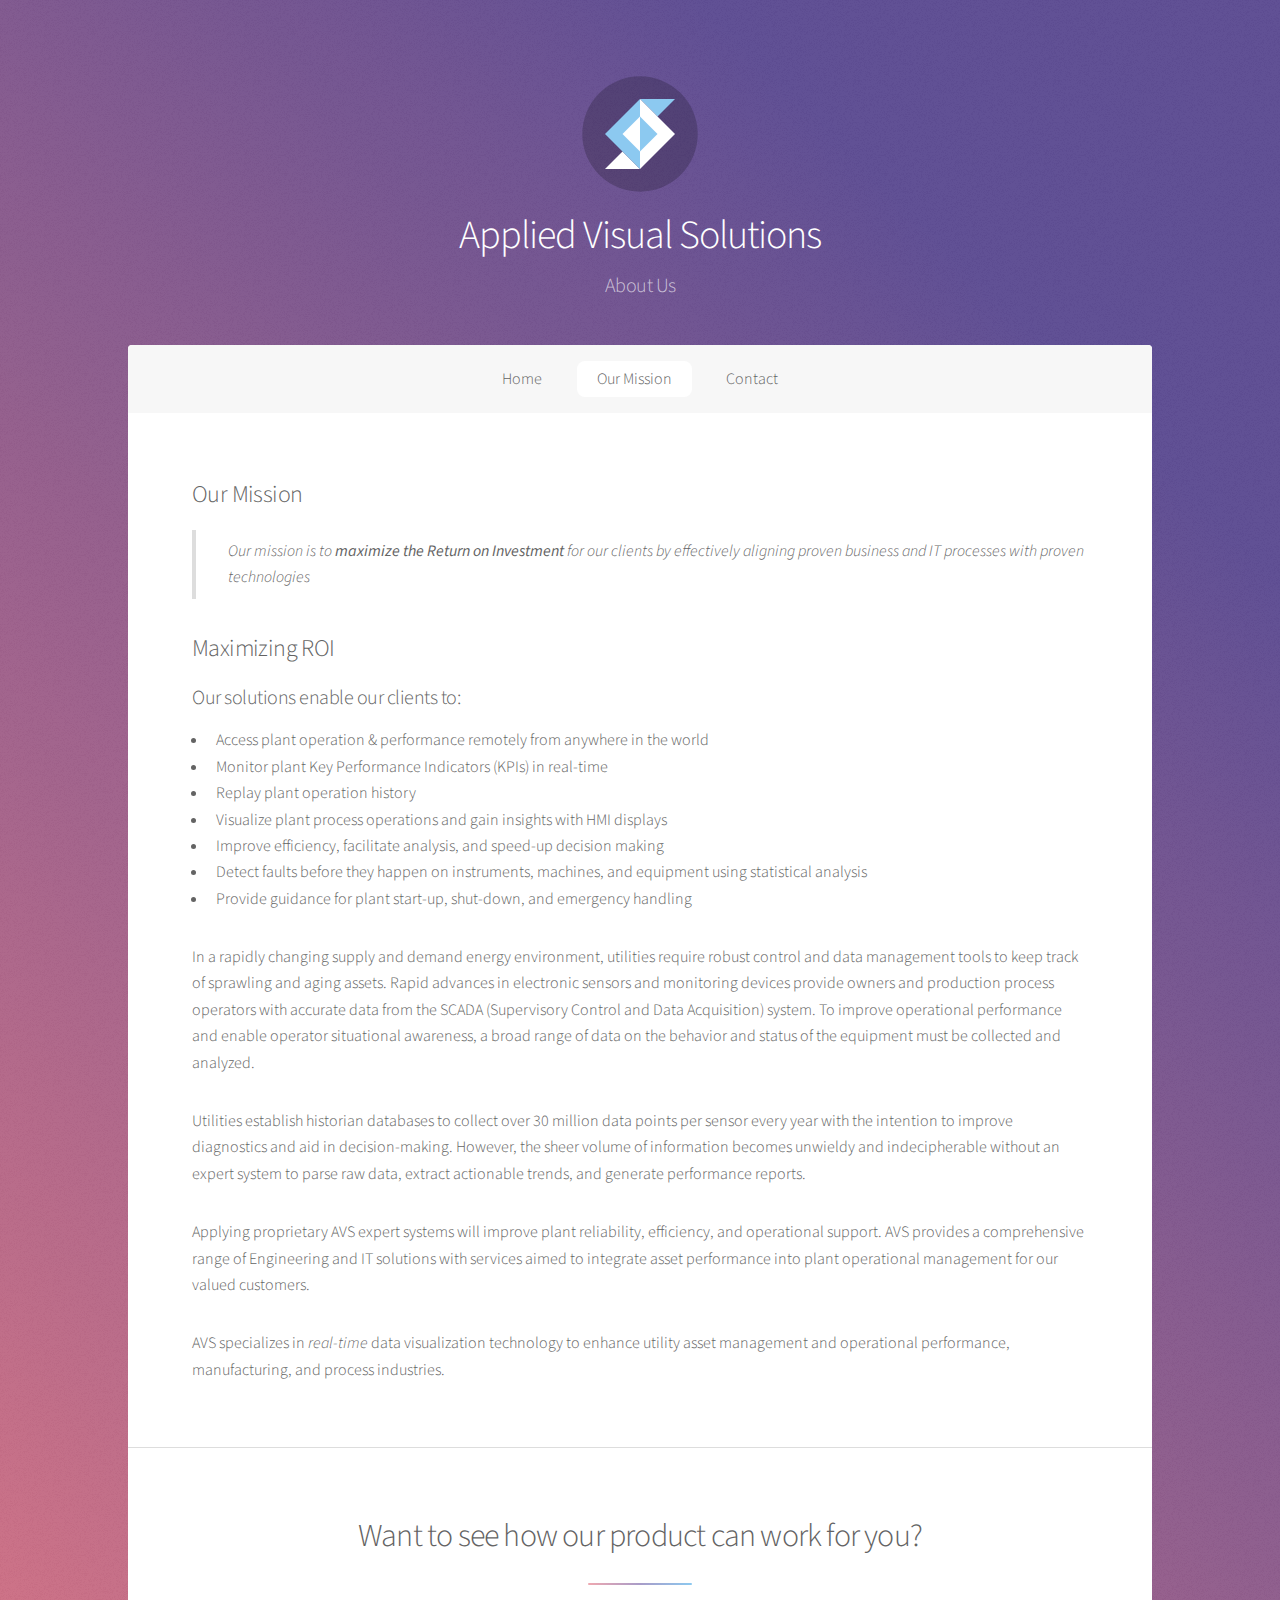
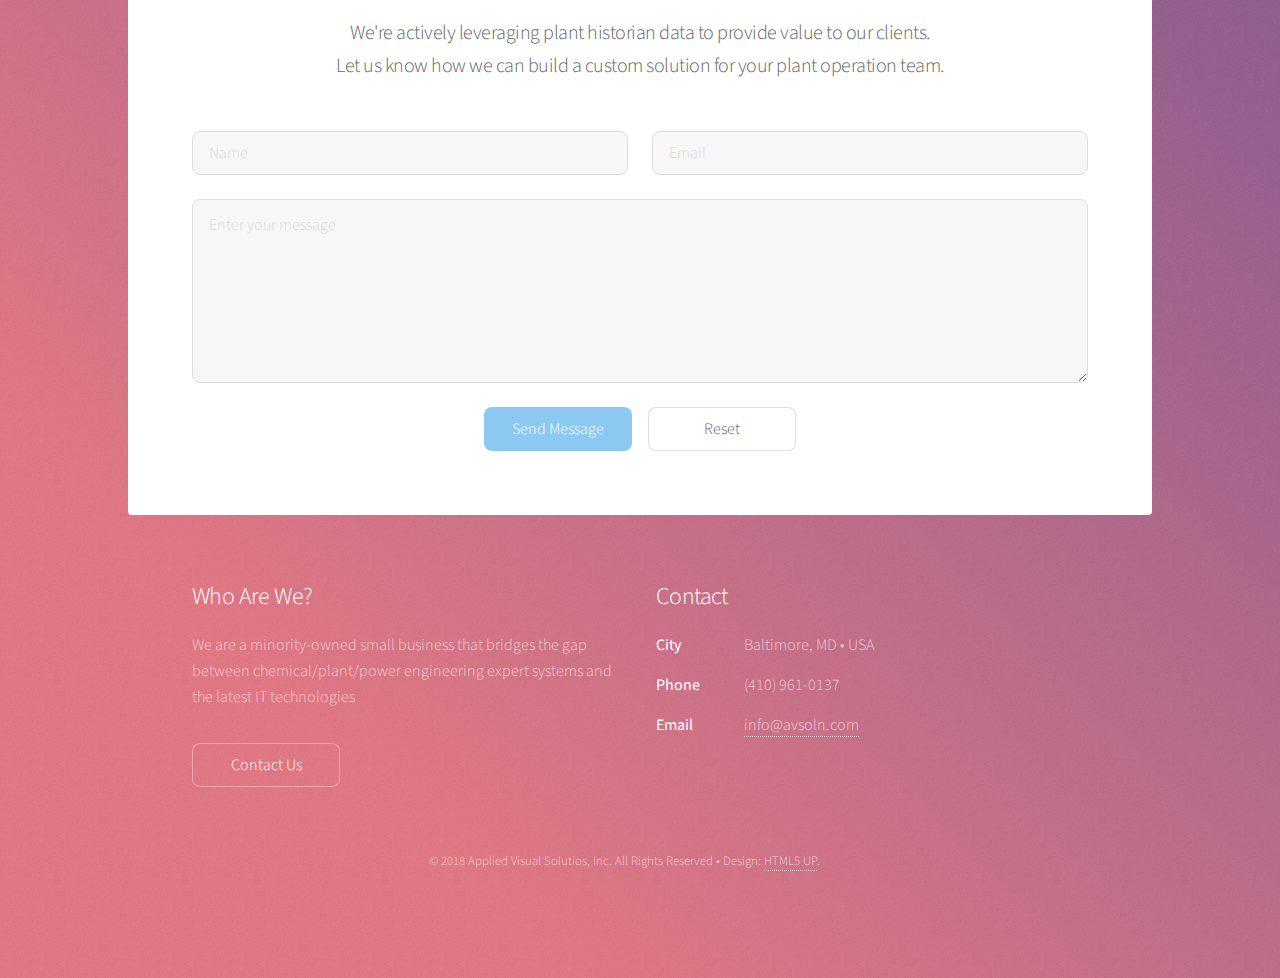
==== about.html @ 427adaba "Initial commit" ====
<!DOCTYPE HTML>
<!--
	Stellar by HTML5 UP
	html5up.net | @ajlkn
	Free for personal and commercial use under the CCA 3.0 license (html5up.net/license)
-->
<html>
	<head>
		<title>Applied Visual Solutions</title>
		<meta charset="utf-8" />
		<meta name="viewport" content="width=device-width, initial-scale=1, user-scalable=no" />
		<link rel="stylesheet" href="assets/css/main.css" />
		<noscript><link rel="stylesheet" href="assets/css/noscript.css" /></noscript>
	</head>
	<body class="is-preload">

		<!-- Wrapper -->
			<div id="wrapper">

				<!-- Header -->
					<header id="header">
						<span class="logo"><img src="images/logo.svg" alt="" /></span>
						<h1>Applied Visual Solutions</h1>
						<p>About Us</p>
					</header>

				<!-- Nav -->
					<nav id="nav">
						<ul>
							<li><a href="index.html">Home</a></li>
							<li><a href="#mission" class="active">Our Mission</a></li>
							<li><a href="#cta">Contact</a></li>
					</nav>

				<!-- Main -->
					<div id="main">

						<!-- Content -->
							<section id="mission" class="main">
								<h2>Our Mission</h2>
                                <blockquote>
                                    Our mission is to <strong>maximize the Return on Investment</strong> for our clients by effectively aligning proven business and IT processes with proven technologies
                                </blockquote>
                                <h2>Maximizing ROI</h2>
                                <h3>Our solutions enable our clients to:</h3>
                                <ul>
                                    <li>Access plant operation &amp; performance remotely from anywhere in the world</li>
                                    <li>Monitor plant Key Performance Indicators (KPIs) in real-time</li>
                                    <li>Replay plant operation history</li>
                                    <li>Visualize plant process operations and gain insights with HMI displays</li>
                                    <li>Improve efficiency, facilitate analysis, and speed-up decision making</li>
                                    <li>Detect faults before they happen on instruments, machines, and equipment using statistical analysis</li>
                                    <li>Provide guidance for plant start-up, shut-down, and emergency handling</li>
                                </ul>
                                <p>In a rapidly changing supply and demand energy environment, utilities require robust control and data management tools to keep track of sprawling and aging assets. Rapid advances in electronic sensors and monitoring devices provide owners and production process operators with accurate data from the SCADA (Supervisory Control and Data Acquisition) system. To improve operational performance and enable operator situational awareness, a broad range of data on the behavior and status of the equipment must be collected and analyzed.</p>
                                <p>Utilities establish historian databases to collect over 30 million data points per sensor every year with the intention to improve diagnostics and aid in decision-making. However, the sheer volume of information becomes unwieldy and indecipherable without an expert system to parse raw data, extract actionable trends, and generate performance reports.</p>
                                <p>Applying proprietary AVS expert systems will improve plant reliability, efficiency, and operational support. AVS provides a comprehensive range of Engineering and IT solutions with services aimed to integrate asset performance into plant operational management for our valued customers.</p>
                                <p>AVS specializes in <em>real-time</em> data visualization technology to enhance utility asset management and operational performance, manufacturing, and process industries.</p>
                            </section>
                            <section id="cta" class="main special">
                                <header class="major">
                                    <h2>Want to see how our product can work for you?</h2>
                                    <p>
                                    We're actively leveraging plant historian data to provide value to our clients.<br>
                                    Let us know how we can build a custom solution for your plant operation team.</p>
                                </header>
                                <footer class="major">
                                    <form method="post" action="https://formspree.io/wwhong@gmail.com">
                                        <div class="row gtr-uniform">
                                            <div class="col-6 col-12-xsmall">
                                                <input type="text" name="name" id="name" value="" placeholder="Name" />
                                            </div>
                                            <div class="col-6 col-12-xsmall">
                                                <input type="email" name="email" id="email" value="" placeholder="Email" />
                                            </div>
                                            <div class="col-12">
                                                <textarea name="message" id="message" placeholder="Enter your message" rows="6"></textarea>
                                            </div>
                                            <div class="col-12">
                                                <ul class="actions special">
                                                    <li><input type="submit" value="Send Message" class="primary" /></li>
                                                    <li><input type="reset" value="Reset" /></li>
                                                </ul>
                                            </div>
                                        </div>
                                    </form>
                                </footer>
                            </section>

					</div>

				<!-- Footer -->
					<footer id="footer">
						<section>
							<h2>Who Are We?</h2>
							<p>We are a minority-owned small business that bridges the gap between chemical/plant/power engineering expert systems and the latest IT technologies</p>
							<ul class="actions">
								<li><a href="about.html#cta" class="button">Contact Us</a></li>
							</ul>
						</section>
						<section>
							<h2>Contact</h2>
							<dl class="alt">
								<dt>City</dt>
								<dd>Baltimore, MD &bull; USA</dd>
								<dt>Phone</dt>
								<dd>(410) 961-0137</dd>
								<dt>Email</dt>
								<dd><a href="#">info@avsoln.com</a></dd>
							</dl>
						</section>
						<p class="copyright">&copy; 2018 Applied Visual Solutios, Inc. All Rights Reserved &bull; Design: <a href="https://html5up.net">HTML5 UP</a>.</p>
					</footer>

			</div>

		<!-- Scripts -->
			<script src="assets/js/jquery.min.js"></script>
			<script src="assets/js/jquery.scrollex.min.js"></script>
			<script src="assets/js/jquery.scrolly.min.js"></script>
			<script src="assets/js/browser.min.js"></script>
			<script src="assets/js/breakpoints.min.js"></script>
			<script src="assets/js/util.js"></script>
			<script src="assets/js/main.js"></script>

	</body>
</html>
---- assets/css/main.css ----
@import "https://use.fontawesome.com/releases/v5.1.1/css/all.css";
@import "https://fonts.googleapis.com/css?family=Source+Sans+Pro:300,400";

/*
	Stellar by HTML5 UP
	html5up.net | @ajlkn
	Free for personal and commercial use under the CCA 3.0 license (html5up.net/license)
*/

html, body, div, span, applet, object,
iframe, h1, h2, h3, h4, h5, h6, p, blockquote,
pre, a, abbr, acronym, address, big, cite,
code, del, dfn, em, img, ins, kbd, q, s, samp,
small, strike, strong, sub, sup, tt, var, b,
u, i, center, dl, dt, dd, ol, ul, li, fieldset,
form, label, legend, table, caption, tbody,
tfoot, thead, tr, th, td, article, aside,
canvas, details, embed, figure, figcaption,
footer, header, hgroup, menu, nav, output, ruby,
section, summary, time, mark, audio, video {
	margin: 0;
	padding: 0;
	border: 0;
	font-size: 100%;
	font: inherit;
	vertical-align: baseline;}

article, aside, details, figcaption, figure,
footer, header, hgroup, menu, nav, section {
	display: block;}

body {
	line-height: 1;
}

ol, ul {
	list-style: none;
}

blockquote, q {
	quotes: none;
}

	blockquote:before, blockquote:after, q:before, q:after {
		content: '';
		content: none;
	}

table {
	border-collapse: collapse;
	border-spacing: 0;
}

body {
	-webkit-text-size-adjust: none;
}

mark {
	background-color: transparent;
	color: inherit;
}

input::-moz-focus-inner {
	border: 0;
	padding: 0;
}

input, select, textarea {
	-moz-appearance: none;
	-webkit-appearance: none;
	-ms-appearance: none;
	appearance: none;
}

/* Basic */

	@-ms-viewport {
		width: device-width;
	}

	body {
		-ms-overflow-style: scrollbar;
	}

	@media screen and (max-width: 480px) {

		html, body {
			min-width: 320px;
		}

	}

	html {
		box-sizing: border-box;
	}

	*, *:before, *:after {
		box-sizing: inherit;
	}

	body {
		background-color: #935d8c;
		background-image: url("images/overlay.png"), -moz-linear-gradient(45deg, #e37682 15%, #5f4d93 85%);
		background-image: url("images/overlay.png"), -webkit-linear-gradient(45deg, #e37682 15%, #5f4d93 85%);
		background-image: url("images/overlay.png"), -ms-linear-gradient(45deg, #e37682 15%, #5f4d93 85%);
		background-image: url("images/overlay.png"), linear-gradient(45deg, #e37682 15%, #5f4d93 85%);
	}

		body.is-preload *, body.is-preload *:before, body.is-preload *:after {
			-moz-animation: none !important;
			-webkit-animation: none !important;
			-ms-animation: none !important;
			animation: none !important;
			-moz-transition: none !important;
			-webkit-transition: none !important;
			-ms-transition: none !important;
			transition: none !important;
		}

/* Type */

	body {
		background-color: #935d8c;
		color: rgba(255, 255, 255, 0.65);
	}

	body, input, select, textarea {
		font-family: "Source Sans Pro", Helvetica, sans-serif;
		font-size: 17pt;
		font-weight: 300;
		line-height: 1.65;
	}

		@media screen and (max-width: 1680px) {

			body, input, select, textarea {
				font-size: 14pt;
			}

		}

		@media screen and (max-width: 1280px) {

			body, input, select, textarea {
				font-size: 12pt;
			}

		}

		@media screen and (max-width: 360px) {

			body, input, select, textarea {
				font-size: 11pt;
			}

		}

	a {
		-moz-transition: color 0.2s ease, border-bottom 0.2s ease;
		-webkit-transition: color 0.2s ease, border-bottom 0.2s ease;
		-ms-transition: color 0.2s ease, border-bottom 0.2s ease;
		transition: color 0.2s ease, border-bottom 0.2s ease;
		text-decoration: none;
		border-bottom: dotted 1px;
		color: inherit;
	}

		a:hover {
			border-bottom-color: transparent;
		}

	strong, b {
		font-weight: 400;
	}

	em, i {
		font-style: italic;
	}

	p {
		margin: 0 0 2em 0;
	}

		p.content {
			-moz-columns: 20em 2;
			-webkit-columns: 20em 2;
			-ms-columns: 20em 2;
			columns: 20em 2;
			-moz-column-gap: 2em;
			-webkit-column-gap: 2em;
			-ms-column-gap: 2em;
			column-gap: 2em;
			text-align: justify;
		}

	h1, h2, h3, h4, h5, h6 {
		font-weight: 300;
		line-height: 1.5;
		margin: 0 0 0.7em 0;
		letter-spacing: -0.025em;
	}

		h1 a, h2 a, h3 a, h4 a, h5 a, h6 a {
			color: inherit;
			text-decoration: none;
		}

	h1 {
		font-size: 2.5em;
		line-height: 1.2;
	}

	h2 {
		font-size: 1.5em;
	}

	h3 {
		font-size: 1.25em;
	}

	h4 {
		font-size: 1.1em;
	}

	h5 {
		font-size: 0.9em;
	}

	h6 {
		font-size: 0.7em;
	}

	@media screen and (max-width: 736px) {

		h1 {
			font-size: 2em;
		}

	}

	sub {
		font-size: 0.8em;
		position: relative;
		top: 0.5em;
	}

	sup {
		font-size: 0.8em;
		position: relative;
		top: -0.5em;
	}

	blockquote {
		border-left: solid 4px;
		font-style: italic;
		margin: 0 0 2em 0;
		padding: 0.5em 0 0.5em 2em;
	}

	code {
		border-radius: 8px;
		border: solid 1px;
		font-family: "Courier New", monospace;
		font-size: 0.9em;
		margin: 0 0.25em;
		padding: 0.25em 0.65em;
	}

	pre {
		-webkit-overflow-scrolling: touch;
		font-family: "Courier New", monospace;
		font-size: 0.9em;
		margin: 0 0 2em 0;
	}

		pre code {
			display: block;
			line-height: 1.75;
			padding: 1em 1.5em;
			overflow-x: auto;
		}

	hr {
		border: 0;
		border-bottom: solid 1px;
		margin: 2em 0;
	}

		hr.major {
			margin: 3em 0;
		}

	.align-left {
		text-align: left;
	}

	.align-center {
		text-align: center;
	}

	.align-right {
		text-align: right;
	}

	input, select, textarea {
		color: #ffffff;
	}

	a:hover {
		color: #ffffff;
	}

	strong, b {
		color: #ffffff;
	}

	h1, h2, h3, h4, h5, h6 {
		color: #ffffff;
	}

	blockquote {
		border-left-color: rgba(255, 255, 255, 0.35);
	}

	code {
		background: rgba(255, 255, 255, 0.075);
		border-color: rgba(255, 255, 255, 0.35);
	}

	hr {
		border-bottom-color: rgba(255, 255, 255, 0.35);
	}

/* Row */

	.row {
		display: flex;
		flex-wrap: wrap;
		box-sizing: border-box;
		align-items: stretch;
	}

		.row > * {
			box-sizing: border-box;
		}

		.row.gtr-uniform > * > :last-child {
			margin-bottom: 0;
		}

		.row.aln-left {
			justify-content: flex-start;
		}

		.row.aln-center {
			justify-content: center;
		}

		.row.aln-right {
			justify-content: flex-end;
		}

		.row.aln-top {
			align-items: flex-start;
		}

		.row.aln-middle {
			align-items: center;
		}

		.row.aln-bottom {
			align-items: flex-end;
		}

		.row > .imp {
			order: -1;
		}

		.row > .col-1 {
			width: 8.3333333333%;
		}

		.row > .off-1 {
			margin-left: 8.3333333333%;
		}

		.row > .col-2 {
			width: 16.6666666667%;
		}

		.row > .off-2 {
			margin-left: 16.6666666667%;
		}

		.row > .col-3 {
			width: 25%;
		}

		.row > .off-3 {
			margin-left: 25%;
		}

		.row > .col-4 {
			width: 33.3333333333%;
		}

		.row > .off-4 {
			margin-left: 33.3333333333%;
		}

		.row > .col-5 {
			width: 41.6666666667%;
		}

		.row > .off-5 {
			margin-left: 41.6666666667%;
		}

		.row > .col-6 {
			width: 50%;
		}

		.row > .off-6 {
			margin-left: 50%;
		}

		.row > .col-7 {
			width: 58.3333333333%;
		}

		.row > .off-7 {
			margin-left: 58.3333333333%;
		}

		.row > .col-8 {
			width: 66.6666666667%;
		}

		.row > .off-8 {
			margin-left: 66.6666666667%;
		}

		.row > .col-9 {
			width: 75%;
		}

		.row > .off-9 {
			margin-left: 75%;
		}

		.row > .col-10 {
			width: 83.3333333333%;
		}

		.row > .off-10 {
			margin-left: 83.3333333333%;
		}

		.row > .col-11 {
			width: 91.6666666667%;
		}

		.row > .off-11 {
			margin-left: 91.6666666667%;
		}

		.row > .col-12 {
			width: 100%;
		}

		.row > .off-12 {
			margin-left: 100%;
		}

		.row.gtr-0 {
			margin-top: 0;
			margin-left: 0em;
		}

			.row.gtr-0 > * {
				padding: 0 0 0 0em;
			}

			.row.gtr-0.gtr-uniform {
				margin-top: 0em;
			}

				.row.gtr-0.gtr-uniform > * {
					padding-top: 0em;
				}

		.row.gtr-25 {
			margin-top: 0;
			margin-left: -0.375em;
		}

			.row.gtr-25 > * {
				padding: 0 0 0 0.375em;
			}

			.row.gtr-25.gtr-uniform {
				margin-top: -0.375em;
			}

				.row.gtr-25.gtr-uniform > * {
					padding-top: 0.375em;
				}

		.row.gtr-50 {
			margin-top: 0;
			margin-left: -0.75em;
		}

			.row.gtr-50 > * {
				padding: 0 0 0 0.75em;
			}

			.row.gtr-50.gtr-uniform {
				margin-top: -0.75em;
			}

				.row.gtr-50.gtr-uniform > * {
					padding-top: 0.75em;
				}

		.row {
			margin-top: 0;
			margin-left: -1.5em;
		}

			.row > * {
				padding: 0 0 0 1.5em;
			}

			.row.gtr-uniform {
				margin-top: -1.5em;
			}

				.row.gtr-uniform > * {
					padding-top: 1.5em;
				}

		.row.gtr-150 {
			margin-top: 0;
			margin-left: -2.25em;
		}

			.row.gtr-150 > * {
				padding: 0 0 0 2.25em;
			}

			.row.gtr-150.gtr-uniform {
				margin-top: -2.25em;
			}

				.row.gtr-150.gtr-uniform > * {
					padding-top: 2.25em;
				}

		.row.gtr-200 {
			margin-top: 0;
			margin-left: -3em;
		}

			.row.gtr-200 > * {
				padding: 0 0 0 3em;
			}

			.row.gtr-200.gtr-uniform {
				margin-top: -3em;
			}

				.row.gtr-200.gtr-uniform > * {
					padding-top: 3em;
				}

		@media screen and (max-width: 1680px) {

			.row {
				display: flex;
				flex-wrap: wrap;
				box-sizing: border-box;
				align-items: stretch;
			}

				.row > * {
					box-sizing: border-box;
				}

				.row.gtr-uniform > * > :last-child {
					margin-bottom: 0;
				}

				.row.aln-left {
					justify-content: flex-start;
				}

				.row.aln-center {
					justify-content: center;
				}

				.row.aln-right {
					justify-content: flex-end;
				}

				.row.aln-top {
					align-items: flex-start;
				}

				.row.aln-middle {
					align-items: center;
				}

				.row.aln-bottom {
					align-items: flex-end;
				}

				.row > .imp-xlarge {
					order: -1;
				}

				.row > .col-1-xlarge {
					width: 8.3333333333%;
				}

				.row > .off-1-xlarge {
					margin-left: 8.3333333333%;
				}

				.row > .col-2-xlarge {
					width: 16.6666666667%;
				}

				.row > .off-2-xlarge {
					margin-left: 16.6666666667%;
				}

				.row > .col-3-xlarge {
					width: 25%;
				}

				.row > .off-3-xlarge {
					margin-left: 25%;
				}

				.row > .col-4-xlarge {
					width: 33.3333333333%;
				}

				.row > .off-4-xlarge {
					margin-left: 33.3333333333%;
				}

				.row > .col-5-xlarge {
					width: 41.6666666667%;
				}

				.row > .off-5-xlarge {
					margin-left: 41.6666666667%;
				}

				.row > .col-6-xlarge {
					width: 50%;
				}

				.row > .off-6-xlarge {
					margin-left: 50%;
				}

				.row > .col-7-xlarge {
					width: 58.3333333333%;
				}

				.row > .off-7-xlarge {
					margin-left: 58.3333333333%;
				}

				.row > .col-8-xlarge {
					width: 66.6666666667%;
				}

				.row > .off-8-xlarge {
					margin-left: 66.6666666667%;
				}

				.row > .col-9-xlarge {
					width: 75%;
				}

				.row > .off-9-xlarge {
					margin-left: 75%;
				}

				.row > .col-10-xlarge {
					width: 83.3333333333%;
				}

				.row > .off-10-xlarge {
					margin-left: 83.3333333333%;
				}

				.row > .col-11-xlarge {
					width: 91.6666666667%;
				}

				.row > .off-11-xlarge {
					margin-left: 91.6666666667%;
				}

				.row > .col-12-xlarge {
					width: 100%;
				}

				.row > .off-12-xlarge {
					margin-left: 100%;
				}

				.row.gtr-0 {
					margin-top: 0;
					margin-left: 0em;
				}

					.row.gtr-0 > * {
						padding: 0 0 0 0em;
					}

					.row.gtr-0.gtr-uniform {
						margin-top: 0em;
					}

						.row.gtr-0.gtr-uniform > * {
							padding-top: 0em;
						}

				.row.gtr-25 {
					margin-top: 0;
					margin-left: -0.375em;
				}

					.row.gtr-25 > * {
						padding: 0 0 0 0.375em;
					}

					.row.gtr-25.gtr-uniform {
						margin-top: -0.375em;
					}

						.row.gtr-25.gtr-uniform > * {
							padding-top: 0.375em;
						}

				.row.gtr-50 {
					margin-top: 0;
					margin-left: -0.75em;
				}

					.row.gtr-50 > * {
						padding: 0 0 0 0.75em;
					}

					.row.gtr-50.gtr-uniform {
						margin-top: -0.75em;
					}

						.row.gtr-50.gtr-uniform > * {
							padding-top: 0.75em;
						}

				.row {
					margin-top: 0;
					margin-left: -1.5em;
				}

					.row > * {
						padding: 0 0 0 1.5em;
					}

					.row.gtr-uniform {
						margin-top: -1.5em;
					}

						.row.gtr-uniform > * {
							padding-top: 1.5em;
						}

				.row.gtr-150 {
					margin-top: 0;
					margin-left: -2.25em;
				}

					.row.gtr-150 > * {
						padding: 0 0 0 2.25em;
					}

					.row.gtr-150.gtr-uniform {
						margin-top: -2.25em;
					}

						.row.gtr-150.gtr-uniform > * {
							padding-top: 2.25em;
						}

				.row.gtr-200 {
					margin-top: 0;
					margin-left: -3em;
				}

					.row.gtr-200 > * {
						padding: 0 0 0 3em;
					}

					.row.gtr-200.gtr-uniform {
						margin-top: -3em;
					}

						.row.gtr-200.gtr-uniform > * {
							padding-top: 3em;
						}

		}

		@media screen and (max-width: 1280px) {

			.row {
				display: flex;
				flex-wrap: wrap;
				box-sizing: border-box;
				align-items: stretch;
			}

				.row > * {
					box-sizing: border-box;
				}

				.row.gtr-uniform > * > :last-child {
					margin-bottom: 0;
				}

				.row.aln-left {
					justify-content: flex-start;
				}

				.row.aln-center {
					justify-content: center;
				}

				.row.aln-right {
					justify-content: flex-end;
				}

				.row.aln-top {
					align-items: flex-start;
				}

				.row.aln-middle {
					align-items: center;
				}

				.row.aln-bottom {
					align-items: flex-end;
				}

				.row > .imp-large {
					order: -1;
				}

				.row > .col-1-large {
					width: 8.3333333333%;
				}

				.row > .off-1-large {
					margin-left: 8.3333333333%;
				}

				.row > .col-2-large {
					width: 16.6666666667%;
				}

				.row > .off-2-large {
					margin-left: 16.6666666667%;
				}

				.row > .col-3-large {
					width: 25%;
				}

				.row > .off-3-large {
					margin-left: 25%;
				}

				.row > .col-4-large {
					width: 33.3333333333%;
				}

				.row > .off-4-large {
					margin-left: 33.3333333333%;
				}

				.row > .col-5-large {
					width: 41.6666666667%;
				}

				.row > .off-5-large {
					margin-left: 41.6666666667%;
				}

				.row > .col-6-large {
					width: 50%;
				}

				.row > .off-6-large {
					margin-left: 50%;
				}

				.row > .col-7-large {
					width: 58.3333333333%;
				}

				.row > .off-7-large {
					margin-left: 58.3333333333%;
				}

				.row > .col-8-large {
					width: 66.6666666667%;
				}

				.row > .off-8-large {
					margin-left: 66.6666666667%;
				}

				.row > .col-9-large {
					width: 75%;
				}

				.row > .off-9-large {
					margin-left: 75%;
				}

				.row > .col-10-large {
					width: 83.3333333333%;
				}

				.row > .off-10-large {
					margin-left: 83.3333333333%;
				}

				.row > .col-11-large {
					width: 91.6666666667%;
				}

				.row > .off-11-large {
					margin-left: 91.6666666667%;
				}

				.row > .col-12-large {
					width: 100%;
				}

				.row > .off-12-large {
					margin-left: 100%;
				}

				.row.gtr-0 {
					margin-top: 0;
					margin-left: 0em;
				}

					.row.gtr-0 > * {
						padding: 0 0 0 0em;
					}

					.row.gtr-0.gtr-uniform {
						margin-top: 0em;
					}

						.row.gtr-0.gtr-uniform > * {
							padding-top: 0em;
						}

				.row.gtr-25 {
					margin-top: 0;
					margin-left: -0.375em;
				}

					.row.gtr-25 > * {
						padding: 0 0 0 0.375em;
					}

					.row.gtr-25.gtr-uniform {
						margin-top: -0.375em;
					}

						.row.gtr-25.gtr-uniform > * {
							padding-top: 0.375em;
						}

				.row.gtr-50 {
					margin-top: 0;
					margin-left: -0.75em;
				}

					.row.gtr-50 > * {
						padding: 0 0 0 0.75em;
					}

					.row.gtr-50.gtr-uniform {
						margin-top: -0.75em;
					}

						.row.gtr-50.gtr-uniform > * {
							padding-top: 0.75em;
						}

				.row {
					margin-top: 0;
					margin-left: -1.5em;
				}

					.row > * {
						padding: 0 0 0 1.5em;
					}

					.row.gtr-uniform {
						margin-top: -1.5em;
					}

						.row.gtr-uniform > * {
							padding-top: 1.5em;
						}

				.row.gtr-150 {
					margin-top: 0;
					margin-left: -2.25em;
				}

					.row.gtr-150 > * {
						padding: 0 0 0 2.25em;
					}

					.row.gtr-150.gtr-uniform {
						margin-top: -2.25em;
					}

						.row.gtr-150.gtr-uniform > * {
							padding-top: 2.25em;
						}

				.row.gtr-200 {
					margin-top: 0;
					margin-left: -3em;
				}

					.row.gtr-200 > * {
						padding: 0 0 0 3em;
					}

					.row.gtr-200.gtr-uniform {
						margin-top: -3em;
					}

						.row.gtr-200.gtr-uniform > * {
							padding-top: 3em;
						}

		}

		@media screen and (max-width: 980px) {

			.row {
				display: flex;
				flex-wrap: wrap;
				box-sizing: border-box;
				align-items: stretch;
			}

				.row > * {
					box-sizing: border-box;
				}

				.row.gtr-uniform > * > :last-child {
					margin-bottom: 0;
				}

				.row.aln-left {
					justify-content: flex-start;
				}

				.row.aln-center {
					justify-content: center;
				}

				.row.aln-right {
					justify-content: flex-end;
				}

				.row.aln-top {
					align-items: flex-start;
				}

				.row.aln-middle {
					align-items: center;
				}

				.row.aln-bottom {
					align-items: flex-end;
				}

				.row > .imp-medium {
					order: -1;
				}

				.row > .col-1-medium {
					width: 8.3333333333%;
				}

				.row > .off-1-medium {
					margin-left: 8.3333333333%;
				}

				.row > .col-2-medium {
					width: 16.6666666667%;
				}

				.row > .off-2-medium {
					margin-left: 16.6666666667%;
				}

				.row > .col-3-medium {
					width: 25%;
				}

				.row > .off-3-medium {
					margin-left: 25%;
				}

				.row > .col-4-medium {
					width: 33.3333333333%;
				}

				.row > .off-4-medium {
					margin-left: 33.3333333333%;
				}

				.row > .col-5-medium {
					width: 41.6666666667%;
				}

				.row > .off-5-medium {
					margin-left: 41.6666666667%;
				}

				.row > .col-6-medium {
					width: 50%;
				}

				.row > .off-6-medium {
					margin-left: 50%;
				}

				.row > .col-7-medium {
					width: 58.3333333333%;
				}

				.row > .off-7-medium {
					margin-left: 58.3333333333%;
				}

				.row > .col-8-medium {
					width: 66.6666666667%;
				}

				.row > .off-8-medium {
					margin-left: 66.6666666667%;
				}

				.row > .col-9-medium {
					width: 75%;
				}

				.row > .off-9-medium {
					margin-left: 75%;
				}

				.row > .col-10-medium {
					width: 83.3333333333%;
				}

				.row > .off-10-medium {
					margin-left: 83.3333333333%;
				}

				.row > .col-11-medium {
					width: 91.6666666667%;
				}

				.row > .off-11-medium {
					margin-left: 91.6666666667%;
				}

				.row > .col-12-medium {
					width: 100%;
				}

				.row > .off-12-medium {
					margin-left: 100%;
				}

				.row.gtr-0 {
					margin-top: 0;
					margin-left: 0em;
				}

					.row.gtr-0 > * {
						padding: 0 0 0 0em;
					}

					.row.gtr-0.gtr-uniform {
						margin-top: 0em;
					}

						.row.gtr-0.gtr-uniform > * {
							padding-top: 0em;
						}

				.row.gtr-25 {
					margin-top: 0;
					margin-left: -0.375em;
				}

					.row.gtr-25 > * {
						padding: 0 0 0 0.375em;
					}

					.row.gtr-25.gtr-uniform {
						margin-top: -0.375em;
					}

						.row.gtr-25.gtr-uniform > * {
							padding-top: 0.375em;
						}

				.row.gtr-50 {
					margin-top: 0;
					margin-left: -0.75em;
				}

					.row.gtr-50 > * {
						padding: 0 0 0 0.75em;
					}

					.row.gtr-50.gtr-uniform {
						margin-top: -0.75em;
					}

						.row.gtr-50.gtr-uniform > * {
							padding-top: 0.75em;
						}

				.row {
					margin-top: 0;
					margin-left: -1.5em;
				}

					.row > * {
						padding: 0 0 0 1.5em;
					}

					.row.gtr-uniform {
						margin-top: -1.5em;
					}

						.row.gtr-uniform > * {
							padding-top: 1.5em;
						}

				.row.gtr-150 {
					margin-top: 0;
					margin-left: -2.25em;
				}

					.row.gtr-150 > * {
						padding: 0 0 0 2.25em;
					}

					.row.gtr-150.gtr-uniform {
						margin-top: -2.25em;
					}

						.row.gtr-150.gtr-uniform > * {
							padding-top: 2.25em;
						}

				.row.gtr-200 {
					margin-top: 0;
					margin-left: -3em;
				}

					.row.gtr-200 > * {
						padding: 0 0 0 3em;
					}

					.row.gtr-200.gtr-uniform {
						margin-top: -3em;
					}

						.row.gtr-200.gtr-uniform > * {
							padding-top: 3em;
						}

		}

		@media screen and (max-width: 736px) {

			.row {
				display: flex;
				flex-wrap: wrap;
				box-sizing: border-box;
				align-items: stretch;
			}

				.row > * {
					box-sizing: border-box;
				}

				.row.gtr-uniform > * > :last-child {
					margin-bottom: 0;
				}

				.row.aln-left {
					justify-content: flex-start;
				}

				.row.aln-center {
					justify-content: center;
				}

				.row.aln-right {
					justify-content: flex-end;
				}

				.row.aln-top {
					align-items: flex-start;
				}

				.row.aln-middle {
					align-items: center;
				}

				.row.aln-bottom {
					align-items: flex-end;
				}

				.row > .imp-small {
					order: -1;
				}

				.row > .col-1-small {
					width: 8.3333333333%;
				}

				.row > .off-1-small {
					margin-left: 8.3333333333%;
				}

				.row > .col-2-small {
					width: 16.6666666667%;
				}

				.row > .off-2-small {
					margin-left: 16.6666666667%;
				}

				.row > .col-3-small {
					width: 25%;
				}

				.row > .off-3-small {
					margin-left: 25%;
				}

				.row > .col-4-small {
					width: 33.3333333333%;
				}

				.row > .off-4-small {
					margin-left: 33.3333333333%;
				}

				.row > .col-5-small {
					width: 41.6666666667%;
				}

				.row > .off-5-small {
					margin-left: 41.6666666667%;
				}

				.row > .col-6-small {
					width: 50%;
				}

				.row > .off-6-small {
					margin-left: 50%;
				}

				.row > .col-7-small {
					width: 58.3333333333%;
				}

				.row > .off-7-small {
					margin-left: 58.3333333333%;
				}

				.row > .col-8-small {
					width: 66.6666666667%;
				}

				.row > .off-8-small {
					margin-left: 66.6666666667%;
				}

				.row > .col-9-small {
					width: 75%;
				}

				.row > .off-9-small {
					margin-left: 75%;
				}

				.row > .col-10-small {
					width: 83.3333333333%;
				}

				.row > .off-10-small {
					margin-left: 83.3333333333%;
				}

				.row > .col-11-small {
					width: 91.6666666667%;
				}

				.row > .off-11-small {
					margin-left: 91.6666666667%;
				}

				.row > .col-12-small {
					width: 100%;
				}

				.row > .off-12-small {
					margin-left: 100%;
				}

				.row.gtr-0 {
					margin-top: 0;
					margin-left: 0em;
				}

					.row.gtr-0 > * {
						padding: 0 0 0 0em;
					}

					.row.gtr-0.gtr-uniform {
						margin-top: 0em;
					}

						.row.gtr-0.gtr-uniform > * {
							padding-top: 0em;
						}

				.row.gtr-25 {
					margin-top: 0;
					margin-left: -0.25em;
				}

					.row.gtr-25 > * {
						padding: 0 0 0 0.25em;
					}

					.row.gtr-25.gtr-uniform {
						margin-top: -0.25em;
					}

						.row.gtr-25.gtr-uniform > * {
							padding-top: 0.25em;
						}

				.row.gtr-50 {
					margin-top: 0;
					margin-left: -0.5em;
				}

					.row.gtr-50 > * {
						padding: 0 0 0 0.5em;
					}

					.row.gtr-50.gtr-uniform {
						margin-top: -0.5em;
					}

						.row.gtr-50.gtr-uniform > * {
							padding-top: 0.5em;
						}

				.row {
					margin-top: 0;
					margin-left: -1em;
				}

					.row > * {
						padding: 0 0 0 1em;
					}

					.row.gtr-uniform {
						margin-top: -1em;
					}

						.row.gtr-uniform > * {
							padding-top: 1em;
						}

				.row.gtr-150 {
					margin-top: 0;
					margin-left: -1.5em;
				}

					.row.gtr-150 > * {
						padding: 0 0 0 1.5em;
					}

					.row.gtr-150.gtr-uniform {
						margin-top: -1.5em;
					}

						.row.gtr-150.gtr-uniform > * {
							padding-top: 1.5em;
						}

				.row.gtr-200 {
					margin-top: 0;
					margin-left: -2em;
				}

					.row.gtr-200 > * {
						padding: 0 0 0 2em;
					}

					.row.gtr-200.gtr-uniform {
						margin-top: -2em;
					}

						.row.gtr-200.gtr-uniform > * {
							padding-top: 2em;
						}

		}

		@media screen and (max-width: 480px) {

			.row {
				display: flex;
				flex-wrap: wrap;
				box-sizing: border-box;
				align-items: stretch;
			}

				.row > * {
					box-sizing: border-box;
				}

				.row.gtr-uniform > * > :last-child {
					margin-bottom: 0;
				}

				.row.aln-left {
					justify-content: flex-start;
				}

				.row.aln-center {
					justify-content: center;
				}

				.row.aln-right {
					justify-content: flex-end;
				}

				.row.aln-top {
					align-items: flex-start;
				}

				.row.aln-middle {
					align-items: center;
				}

				.row.aln-bottom {
					align-items: flex-end;
				}

				.row > .imp-xsmall {
					order: -1;
				}

				.row > .col-1-xsmall {
					width: 8.3333333333%;
				}

				.row > .off-1-xsmall {
					margin-left: 8.3333333333%;
				}

				.row > .col-2-xsmall {
					width: 16.6666666667%;
				}

				.row > .off-2-xsmall {
					margin-left: 16.6666666667%;
				}

				.row > .col-3-xsmall {
					width: 25%;
				}

				.row > .off-3-xsmall {
					margin-left: 25%;
				}

				.row > .col-4-xsmall {
					width: 33.3333333333%;
				}

				.row > .off-4-xsmall {
					margin-left: 33.3333333333%;
				}

				.row > .col-5-xsmall {
					width: 41.6666666667%;
				}

				.row > .off-5-xsmall {
					margin-left: 41.6666666667%;
				}

				.row > .col-6-xsmall {
					width: 50%;
				}

				.row > .off-6-xsmall {
					margin-left: 50%;
				}

				.row > .col-7-xsmall {
					width: 58.3333333333%;
				}

				.row > .off-7-xsmall {
					margin-left: 58.3333333333%;
				}

				.row > .col-8-xsmall {
					width: 66.6666666667%;
				}

				.row > .off-8-xsmall {
					margin-left: 66.6666666667%;
				}

				.row > .col-9-xsmall {
					width: 75%;
				}

				.row > .off-9-xsmall {
					margin-left: 75%;
				}

				.row > .col-10-xsmall {
					width: 83.3333333333%;
				}

				.row > .off-10-xsmall {
					margin-left: 83.3333333333%;
				}

				.row > .col-11-xsmall {
					width: 91.6666666667%;
				}

				.row > .off-11-xsmall {
					margin-left: 91.6666666667%;
				}

				.row > .col-12-xsmall {
					width: 100%;
				}

				.row > .off-12-xsmall {
					margin-left: 100%;
				}

				.row.gtr-0 {
					margin-top: 0;
					margin-left: 0em;
				}

					.row.gtr-0 > * {
						padding: 0 0 0 0em;
					}

					.row.gtr-0.gtr-uniform {
						margin-top: 0em;
					}

						.row.gtr-0.gtr-uniform > * {
							padding-top: 0em;
						}

				.row.gtr-25 {
					margin-top: 0;
					margin-left: -0.3125em;
				}

					.row.gtr-25 > * {
						padding: 0 0 0 0.3125em;
					}

					.row.gtr-25.gtr-uniform {
						margin-top: -0.3125em;
					}

						.row.gtr-25.gtr-uniform > * {
							padding-top: 0.3125em;
						}

				.row.gtr-50 {
					margin-top: 0;
					margin-left: -0.625em;
				}

					.row.gtr-50 > * {
						padding: 0 0 0 0.625em;
					}

					.row.gtr-50.gtr-uniform {
						margin-top: -0.625em;
					}

						.row.gtr-50.gtr-uniform > * {
							padding-top: 0.625em;
						}

				.row {
					margin-top: 0;
					margin-left: -1.25em;
				}

					.row > * {
						padding: 0 0 0 1.25em;
					}

					.row.gtr-uniform {
						margin-top: -1.25em;
					}

						.row.gtr-uniform > * {
							padding-top: 1.25em;
						}

				.row.gtr-150 {
					margin-top: 0;
					margin-left: -1.875em;
				}

					.row.gtr-150 > * {
						padding: 0 0 0 1.875em;
					}

					.row.gtr-150.gtr-uniform {
						margin-top: -1.875em;
					}

						.row.gtr-150.gtr-uniform > * {
							padding-top: 1.875em;
						}

				.row.gtr-200 {
					margin-top: 0;
					margin-left: -2.5em;
				}

					.row.gtr-200 > * {
						padding: 0 0 0 2.5em;
					}

					.row.gtr-200.gtr-uniform {
						margin-top: -2.5em;
					}

						.row.gtr-200.gtr-uniform > * {
							padding-top: 2.5em;
						}

		}

/* Box */

	.box {
		border-radius: 8px;
		border: solid;
		margin-bottom: 2em;
		padding: 1.5em;
	}

		.box > :last-child,
		.box > :last-child > :last-child,
		.box > :last-child > :last-child > :last-child {
			margin-bottom: 0;
		}

		.box.alt {
			border: 0;
			border-radius: 0;
			padding: 0;
		}

	.box {
		border-color: rgba(255, 255, 255, 0.35);
	}

/* Button */

	input[type="submit"],
	input[type="reset"],
	input[type="button"],
	button,
	.button {
		-moz-appearance: none;
		-webkit-appearance: none;
		-ms-appearance: none;
		appearance: none;
		-moz-transition: background-color 0.2s ease-in-out, color 0.2s ease-in-out;
		-webkit-transition: background-color 0.2s ease-in-out, color 0.2s ease-in-out;
		-ms-transition: background-color 0.2s ease-in-out, color 0.2s ease-in-out;
		transition: background-color 0.2s ease-in-out, color 0.2s ease-in-out;
		border-radius: 8px;
		border: 0;
		cursor: pointer;
		display: inline-block;
		font-weight: 300;
		height: 2.75em;
		line-height: 2.75em;
		min-width: 9.25em;
		padding: 0 1.5em;
		text-align: center;
		text-decoration: none;
		white-space: nowrap;
	}

		input[type="submit"].icon,
		input[type="reset"].icon,
		input[type="button"].icon,
		button.icon,
		.button.icon {
			padding-left: 1.35em;
		}

			input[type="submit"].icon:before,
			input[type="reset"].icon:before,
			input[type="button"].icon:before,
			button.icon:before,
			.button.icon:before {
				margin-right: 0.5em;
			}

		input[type="submit"].fit,
		input[type="reset"].fit,
		input[type="button"].fit,
		button.fit,
		.button.fit {
			width: 100%;
		}

		input[type="submit"].small,
		input[type="reset"].small,
		input[type="button"].small,
		button.small,
		.button.small {
			font-size: 0.8em;
		}

		input[type="submit"].large,
		input[type="reset"].large,
		input[type="button"].large,
		button.large,
		.button.large {
			font-size: 1.35em;
		}

		input[type="submit"].disabled, input[type="submit"]:disabled,
		input[type="reset"].disabled,
		input[type="reset"]:disabled,
		input[type="button"].disabled,
		input[type="button"]:disabled,
		button.disabled,
		button:disabled,
		.button.disabled,
		.button:disabled {
			pointer-events: none;
			opacity: 0.25;
		}

		@media screen and (max-width: 736px) {

			input[type="submit"],
			input[type="reset"],
			input[type="button"],
			button,
			.button {
				min-width: 0;
			}

		}

	input[type="submit"],
	input[type="reset"],
	input[type="button"],
	button,
	.button {
		background-color: transparent;
		box-shadow: inset 0 0 0 1px rgba(255, 255, 255, 0.35);
		color: #ffffff !important;
	}

		input[type="submit"]:hover,
		input[type="reset"]:hover,
		input[type="button"]:hover,
		button:hover,
		.button:hover {
			background-color: rgba(255, 255, 255, 0.075);
		}

		input[type="submit"]:active,
		input[type="reset"]:active,
		input[type="button"]:active,
		button:active,
		.button:active {
			background-color: rgba(255, 255, 255, 0.2);
		}

		input[type="submit"].icon:before,
		input[type="reset"].icon:before,
		input[type="button"].icon:before,
		button.icon:before,
		.button.icon:before {
			color: rgba(255, 255, 255, 0.5);
		}

		input[type="submit"].primary,
		input[type="reset"].primary,
		input[type="button"].primary,
		button.primary,
		.button.primary {
			background-color: #8cc9f0;
			color: #ffffff !important;
			box-shadow: none;
		}

			input[type="submit"].primary:hover,
			input[type="reset"].primary:hover,
			input[type="button"].primary:hover,
			button.primary:hover,
			.button.primary:hover {
				background-color: #9acff2;
			}

			input[type="submit"].primary:active,
			input[type="reset"].primary:active,
			input[type="button"].primary:active,
			button.primary:active,
			.button.primary:active {
				background-color: #7ec3ee;
			}

			input[type="submit"].primary.icon:before,
			input[type="reset"].primary.icon:before,
			input[type="button"].primary.icon:before,
			button.primary.icon:before,
			.button.primary.icon:before {
				color: #ffffff !important;
			}

/* Form */

	form {
		margin: 0 0 2em 0;
	}

	label {
		display: block;
		font-size: 0.9em;
		font-weight: 400;
		margin: 0 0 1em 0;
	}

	input[type="text"],
	input[type="password"],
	input[type="email"],
	select,
	textarea {
		-moz-appearance: none;
		-webkit-appearance: none;
		-ms-appearance: none;
		appearance: none;
		border-radius: 8px;
		border: solid 1px;
		color: inherit;
		display: block;
		outline: 0;
		padding: 0 1em;
		text-decoration: none;
		width: 100%;
	}

		input[type="text"]:invalid,
		input[type="password"]:invalid,
		input[type="email"]:invalid,
		select:invalid,
		textarea:invalid {
			box-shadow: none;
		}

	select {
		background-size: 1.25rem;
		background-repeat: no-repeat;
		background-position: calc(100% - 1rem) center;
		height: 2.75em;
		padding-right: 2.75em;
		text-overflow: ellipsis;
	}

		select:focus::-ms-value {
			background-color: transparent;
		}

		select::-ms-expand {
			display: none;
		}

	input[type="text"],
	input[type="password"],
	input[type="email"],
	select {
		height: 2.75em;
	}

	textarea {
		padding: 0.75em 1em;
	}

	input[type="checkbox"],
	input[type="radio"] {
		-moz-appearance: none;
		-webkit-appearance: none;
		-ms-appearance: none;
		appearance: none;
		display: block;
		float: left;
		margin-right: -2em;
		opacity: 0;
		width: 1em;
		z-index: -1;
	}

		input[type="checkbox"] + label,
		input[type="radio"] + label {
			text-decoration: none;
			cursor: pointer;
			display: inline-block;
			font-size: 1em;
			font-weight: 300;
			padding-left: 2.4em;
			padding-right: 0.75em;
			position: relative;
		}

			input[type="checkbox"] + label:before,
			input[type="radio"] + label:before {
				-moz-osx-font-smoothing: grayscale;
				-webkit-font-smoothing: antialiased;
				font-family: 'Font Awesome 5 Free';
				font-style: normal;
				font-weight: normal;
				text-transform: none !important;
			}

			input[type="checkbox"] + label:before,
			input[type="radio"] + label:before {
				border-radius: 8px;
				border: solid 1px;
				content: '';
				display: inline-block;
				height: 1.65em;
				left: 0;
				line-height: 1.58125em;
				position: absolute;
				text-align: center;
				top: 0;
				width: 1.65em;
			}

		input[type="checkbox"]:checked + label:before,
		input[type="radio"]:checked + label:before {
			content: '\f00c';
		}

	input[type="checkbox"] + label:before {
		border-radius: 8px;
	}

	input[type="radio"] + label:before {
		border-radius: 100%;
	}

	::-webkit-input-placeholder {
		opacity: 1.0;
	}

	:-moz-placeholder {
		opacity: 1.0;
	}

	::-moz-placeholder {
		opacity: 1.0;
	}

	:-ms-input-placeholder {
		opacity: 1.0;
	}

	label {
		color: #ffffff;
	}

	input[type="text"],
	input[type="password"],
	input[type="email"],
	select,
	textarea {
		background-color: rgba(255, 255, 255, 0.075);
		border-color: rgba(255, 255, 255, 0.35);
	}

		input[type="text"]:focus,
		input[type="password"]:focus,
		input[type="email"]:focus,
		select:focus,
		textarea:focus {
			border-color: #8cc9f0;
			box-shadow: 0 0 0 1px #8cc9f0;
		}

	select {
		background-image: url("data:image/svg+xml;charset=utf8,%3Csvg xmlns='http://www.w3.org/2000/svg' width='40' height='40' preserveAspectRatio='none' viewBox='0 0 40 40'%3E%3Cpath d='M9.4,12.3l10.4,10.4l10.4-10.4c0.2-0.2,0.5-0.4,0.9-0.4c0.3,0,0.6,0.1,0.9,0.4l3.3,3.3c0.2,0.2,0.4,0.5,0.4,0.9 c0,0.4-0.1,0.6-0.4,0.9L20.7,31.9c-0.2,0.2-0.5,0.4-0.9,0.4c-0.3,0-0.6-0.1-0.9-0.4L4.3,17.3c-0.2-0.2-0.4-0.5-0.4-0.9 c0-0.4,0.1-0.6,0.4-0.9l3.3-3.3c0.2-0.2,0.5-0.4,0.9-0.4S9.1,12.1,9.4,12.3z' fill='rgba(255, 255, 255, 0.35)' /%3E%3C/svg%3E");
	}

		select option {
			color: #ffffff;
			background: #935d8c;
		}

	input[type="checkbox"] + label,
	input[type="radio"] + label {
		color: rgba(255, 255, 255, 0.65);
	}

		input[type="checkbox"] + label:before,
		input[type="radio"] + label:before {
			background: rgba(255, 255, 255, 0.075);
			border-color: rgba(255, 255, 255, 0.35);
		}

	input[type="checkbox"]:checked + label:before,
	input[type="radio"]:checked + label:before {
		background-color: #ffffff;
		border-color: #ffffff;
		color: #935d8c;
	}

	input[type="checkbox"]:focus + label:before,
	input[type="radio"]:focus + label:before {
		border-color: #8cc9f0;
		box-shadow: 0 0 0 1px #8cc9f0;
	}

	::-webkit-input-placeholder {
		color: rgba(255, 255, 255, 0.5) !important;
	}

	:-moz-placeholder {
		color: rgba(255, 255, 255, 0.5) !important;
	}

	::-moz-placeholder {
		color: rgba(255, 255, 255, 0.5) !important;
	}

	:-ms-input-placeholder {
		color: rgba(255, 255, 255, 0.5) !important;
	}

	.formerize-placeholder {
		color: rgba(255, 255, 255, 0.5) !important;
	}

/* Icon */

	.icon {
		text-decoration: none;
		-moz-transition: background-color 0.2s ease-in-out, color 0.2s ease-in-out;
		-webkit-transition: background-color 0.2s ease-in-out, color 0.2s ease-in-out;
		-ms-transition: background-color 0.2s ease-in-out, color 0.2s ease-in-out;
		transition: background-color 0.2s ease-in-out, color 0.2s ease-in-out;
		border-bottom: none;
		position: relative;
	}

		.icon:before {
			-moz-osx-font-smoothing: grayscale;
			-webkit-font-smoothing: antialiased;
			font-family: 'Font Awesome 5 Free';
			font-style: normal;
			text-transform: none !important;
		}

		.icon > .label {
			display: none;
		}

		.icon.major {
			border: solid 1px;
			display: inline-block;
			border-radius: 100%;
			padding: 0.65em;
			margin: 0 0 2em 0;
			cursor: default;
		}

			.icon.major:before {
				display: inline-block;
				font-size: 6.25rem;
				width: 2.25em;
				height: 2.25em;
				line-height: 2.2em;
				border-radius: 100%;
				border: solid 1px;
				text-align: center;
			}

		.icon.alt {
			display: inline-block;
			border: solid 1px;
			border-radius: 100%;
		}

			.icon.alt:before {
				display: block;
				font-size: 1.25em;
				width: 2em;
				height: 2em;
				text-align: center;
				line-height: 2em;
			}

		.icon.style1 {
			color: #efa8b0;
		}

		.icon.style2 {
			color: #c79cc8;
		}

		.icon.style3 {
			color: #a89cc8;
		}

		.icon.style4 {
			color: #9bb2e1;
		}

		.icon.style5 {
			color: #8cc9f0;
		}

		@media screen and (max-width: 1680px) {

			.icon.major:before {
				font-size: 5.5rem;
			}

		}

		@media screen and (max-width: 1280px) {

			.icon.major:before {
				font-size: 4.75rem;
			}

		}

		@media screen and (max-width: 736px) {

			.icon.major {
				margin: 0 0 1.5em 0;
				padding: 0.35em;
			}

				.icon.major:before {
					font-size: 3.5rem;
				}

		}

	.icon.major {
		border-color: rgba(255, 255, 255, 0.35);
	}

		.icon.major:before {
			border-color: rgba(255, 255, 255, 0.35);
		}

	.icon.alt {
		border-color: rgba(255, 255, 255, 0.35);
		color: #ffffff;
	}

		.icon.alt:hover {
			background-color: rgba(255, 255, 255, 0.075);
		}

		.icon.alt:active {
			background-color: rgba(255, 255, 255, 0.2);
		}

/* Image */

	.image {
		border-radius: 8px;
		border: 0;
		display: inline-block;
		position: relative;
	}

		.image img {
			border-radius: 8px;
			display: block;
		}

		.image.left, .image.right {
			max-width: 40%;
		}

			.image.left img, .image.right img {
				width: 100%;
			}

		.image.left {
			float: left;
			margin: 0 1.5em 1em 0;
			top: 0.25em;
		}

		.image.right {
			float: right;
			margin: 0 0 1em 1.5em;
			top: 0.25em;
		}

		.image.fit {
			display: block;
			margin: 0 0 2em 0;
			width: 100%;
		}

			.image.fit img {
				width: 100%;
			}

		.image.main {
			display: block;
			margin: 0 0 3em 0;
			width: 100%;
		}

			.image.main img {
				width: 100%;
			}

/* List */

	ol {
		list-style: decimal;
		margin: 0 0 2em 0;
		padding-left: 1.25em;
	}

		ol li {
			padding-left: 0.25em;
		}

	ul {
		list-style: disc;
		margin: 0 0 2em 0;
		padding-left: 1em;
	}

		ul li {
			padding-left: 0.5em;
		}

		ul.alt {
			list-style: none;
			padding-left: 0;
		}

			ul.alt li {
				border-top: solid 1px;
				padding: 0.5em 0;
			}

				ul.alt li:first-child {
					border-top: 0;
					padding-top: 0;
				}

	dl {
		margin: 0 0 2em 0;
	}

		dl dt {
			display: block;
			font-weight: 400;
			margin: 0 0 1em 0;
		}

		dl dd {
			margin-left: 2em;
		}

		dl.alt dt {
			display: block;
			width: 3em;
			margin: 0;
			clear: left;
			float: left;
		}

		dl.alt dd {
			margin: 0 0 0.85em 5.5em;
		}

		dl.alt:after {
			content: '';
			display: block;
			clear: both;
		}

	ul.alt li {
		border-top-color: rgba(255, 255, 255, 0.35);
	}

	dl dt {
		color: #ffffff;
	}

/* Actions */

	ul.actions {
		display: -moz-flex;
		display: -webkit-flex;
		display: -ms-flex;
		display: flex;
		cursor: default;
		list-style: none;
		margin-left: -1em;
		padding-left: 0;
	}

		ul.actions li {
			padding: 0 0 0 1em;
			vertical-align: middle;
		}

		ul.actions.special {
			-moz-justify-content: center;
			-webkit-justify-content: center;
			-ms-justify-content: center;
			justify-content: center;
			width: 100%;
			margin-left: 0;
		}

			ul.actions.special li:first-child {
				padding-left: 0;
			}

		ul.actions.stacked {
			-moz-flex-direction: column;
			-webkit-flex-direction: column;
			-ms-flex-direction: column;
			flex-direction: column;
			margin-left: 0;
		}

			ul.actions.stacked li {
				padding: 1.3em 0 0 0;
			}

				ul.actions.stacked li:first-child {
					padding-top: 0;
				}

		ul.actions.fit {
			width: calc(100% + 1em);
		}

			ul.actions.fit li {
				-moz-flex-grow: 1;
				-webkit-flex-grow: 1;
				-ms-flex-grow: 1;
				flex-grow: 1;
				-moz-flex-shrink: 1;
				-webkit-flex-shrink: 1;
				-ms-flex-shrink: 1;
				flex-shrink: 1;
				width: 100%;
			}

				ul.actions.fit li > * {
					width: 100%;
				}

			ul.actions.fit.stacked {
				width: 100%;
			}

		@media screen and (max-width: 480px) {

			ul.actions:not(.fixed) {
				-moz-flex-direction: column;
				-webkit-flex-direction: column;
				-ms-flex-direction: column;
				flex-direction: column;
				margin-left: 0;
				width: 100% !important;
			}

				ul.actions:not(.fixed) li {
					-moz-flex-grow: 1;
					-webkit-flex-grow: 1;
					-ms-flex-grow: 1;
					flex-grow: 1;
					-moz-flex-shrink: 1;
					-webkit-flex-shrink: 1;
					-ms-flex-shrink: 1;
					flex-shrink: 1;
					padding: 1em 0 0 0;
					text-align: center;
					width: 100%;
				}

					ul.actions:not(.fixed) li > * {
						width: 100%;
					}

					ul.actions:not(.fixed) li:first-child {
						padding-top: 0;
					}

					ul.actions:not(.fixed) li input[type="submit"],
					ul.actions:not(.fixed) li input[type="reset"],
					ul.actions:not(.fixed) li input[type="button"],
					ul.actions:not(.fixed) li button,
					ul.actions:not(.fixed) li .button {
						width: 100%;
					}

						ul.actions:not(.fixed) li input[type="submit"].icon:before,
						ul.actions:not(.fixed) li input[type="reset"].icon:before,
						ul.actions:not(.fixed) li input[type="button"].icon:before,
						ul.actions:not(.fixed) li button.icon:before,
						ul.actions:not(.fixed) li .button.icon:before {
							margin-left: -0.5rem;
						}

		}

/* Icons */

	ul.icons {
		cursor: default;
		list-style: none;
		padding-left: 0;
	}

		ul.icons li {
			display: inline-block;
			padding: 0 0.65em 0 0;
		}

			ul.icons li:last-child {
				padding-right: 0 !important;
			}

/* Section/Article */

	section.special, article.special {
		text-align: center;
	}

	header.major {
		margin-bottom: 3em;
	}

		header.major h2 {
			font-size: 2em;
		}

			header.major h2:after {
				display: block;
				content: '';
				width: 3.25em;
				height: 2px;
				margin: 0.7em 0 1em 0;
				border-radius: 2px;
			}

				section.special header.major h2:after, article.special header.major h2:after {
					margin-left: auto;
					margin-right: auto;
				}

		header.major p {
			font-size: 1.25em;
			letter-spacing: -0.025em;
		}

		header.major.special {
			text-align: center;
		}

			header.major.special h2:after {
				margin-left: auto;
				margin-right: auto;
			}

	footer.major {
		margin-top: 3em;
	}

	@media screen and (max-width: 736px) {

		header.major {
			margin-bottom: 0;
		}

			header.major h2 {
				font-size: 1.5em;
			}

			header.major p {
				font-size: 1em;
				letter-spacing: 0;
			}

				header.major p br {
					display: none;
				}

		footer.major {
			margin-top: 0;
		}

	}

	header.major h2:after {
		background-color: rgba(255, 255, 255, 0.35);
	}

/* Table */

	.table-wrapper {
		-webkit-overflow-scrolling: touch;
		overflow-x: auto;
	}

	table {
		margin: 0 0 2em 0;
		width: 100%;
	}

		table tbody tr {
			border: solid 1px;
			border-left: 0;
			border-right: 0;
		}

		table td {
			padding: 0.75em 0.75em;
		}

		table th {
			font-size: 0.9em;
			font-weight: 400;
			padding: 0 0.75em 0.75em 0.75em;
			text-align: left;
		}

		table thead {
			border-bottom: solid 2px;
		}

		table tfoot {
			border-top: solid 2px;
		}

		table.alt {
			border-collapse: separate;
		}

			table.alt tbody tr td {
				border: solid 1px;
				border-left-width: 0;
				border-top-width: 0;
			}

				table.alt tbody tr td:first-child {
					border-left-width: 1px;
				}

			table.alt tbody tr:first-child td {
				border-top-width: 1px;
			}

			table.alt thead {
				border-bottom: 0;
			}

			table.alt tfoot {
				border-top: 0;
			}

	table tbody tr {
		border-color: rgba(255, 255, 255, 0.35);
	}

		table tbody tr:nth-child(2n + 1) {
			background-color: rgba(255, 255, 255, 0.075);
		}

	table th {
		color: #ffffff;
	}

	table thead {
		border-bottom-color: rgba(255, 255, 255, 0.35);
	}

	table tfoot {
		border-top-color: rgba(255, 255, 255, 0.35);
	}

	table.alt tbody tr td {
		border-color: rgba(255, 255, 255, 0.35);
	}

/* Features */

	.features {
		display: -moz-flex;
		display: -webkit-flex;
		display: -ms-flex;
		display: flex;
		-moz-flex-wrap: wrap;
		-webkit-flex-wrap: wrap;
		-ms-flex-wrap: wrap;
		flex-wrap: wrap;
		-moz-justify-content: center;
		-webkit-justify-content: center;
		-ms-justify-content: center;
		justify-content: center;
		width: calc(100% + 2em);
		margin: 0 0 3em -2em;
		padding: 0;
		list-style: none;
	}

		.features li {
			width: calc(33.3333333333% - 2em);
			margin-left: 2em;
			margin-top: 3em;
			padding: 0;
		}

			.features li:nth-child(1), .features li:nth-child(2), .features li:nth-child(3) {
				margin-top: 0;
			}

			.features li > :last-child {
				margin-bottom: 0;
			}

		@media screen and (max-width: 980px) {

			.features li {
				width: calc(50% - 2em);
			}

				.features li:nth-child(3) {
					margin-top: 3em;
				}

		}

		@media screen and (max-width: 736px) {

			.features {
				width: 100%;
				margin: 0 0 2em 0;
			}

				.features li {
					width: 100%;
					margin-left: 0;
					margin-top: 2em;
				}

					.features li:nth-child(2), .features li:nth-child(3) {
						margin-top: 2em;
					}

		}

/* Statistics */

	.statistics {
		display: -moz-flex;
		display: -webkit-flex;
		display: -ms-flex;
		display: flex;
		width: 100%;
		margin: 0 0 3em 0;
		padding: 0;
		list-style: none;
		cursor: default;
	}

		.statistics li {
			-moz-flex: 1;
			-webkit-flex: 1;
			-ms-flex: 1;
			flex: 1;
			padding: 1.5em;
			color: #ffffff;
			text-align: center;
		}

			.statistics li.style1 {
				background-color: #efa8b0;
			}

			.statistics li.style2 {
				background-color: #c79cc8;
			}

			.statistics li.style3 {
				background-color: #a89cc8;
			}

			.statistics li.style4 {
				background-color: #9bb2e1;
			}

			.statistics li.style5 {
				background-color: #8cc9f0;
			}

			.statistics li strong, .statistics li b {
				display: block;
				font-size: 2em;
				line-height: 1.1;
				color: inherit !important;
				font-weight: 300;
				letter-spacing: -0.025em;
			}

			.statistics li:first-child {
				border-top-left-radius: 8px;
				border-bottom-left-radius: 8px;
			}

			.statistics li:last-child {
				border-top-right-radius: 8px;
				border-bottom-right-radius: 8px;
			}

			.statistics li .icon {
				display: inline-block;
			}

				.statistics li .icon:before {
					font-size: 2.75rem;
					line-height: 1.3;
				}

		@media screen and (max-width: 980px) {

			.statistics li strong, .statistics li b {
				font-size: 1.5em;
			}

		}

		@media screen and (max-width: 736px) {

			.statistics {
				display: block;
				width: 20em;
				max-width: 100%;
				margin: 0 auto 2em auto;
			}

				.statistics li:first-child {
					border-bottom-left-radius: 0;
					border-top-right-radius: 8px;
				}

				.statistics li:last-child {
					border-top-right-radius: 0;
					border-bottom-left-radius: 8px;
				}

				.statistics li .icon:before {
					font-size: 3.75rem;
				}

				.statistics li strong, .statistics li b {
					font-size: 2.5em;
				}

		}

/* Spotlight */

	.spotlight {
		display: -moz-flex;
		display: -webkit-flex;
		display: -ms-flex;
		display: flex;
		-moz-align-items: center;
		-webkit-align-items: center;
		-ms-align-items: center;
		align-items: center;
		margin: 0 0 2em 0;
	}

		.spotlight .content {
			-moz-flex: 1;
			-webkit-flex: 1;
			-ms-flex: 1;
			flex: 1;
		}

			.spotlight .content > :last-child {
				margin-bottom: 0;
			}

			.spotlight .content header.major {
				margin: 0 0 2em 0;
			}

		.spotlight .image {
			display: inline-block;
			margin-left: 4em;
			padding: 0.65em;
			border-radius: 100%;
			border: solid 1px;
		}

			.spotlight .image img {
				display: block;
				border-radius: 100%;
				width: 16em;
			}

		@media screen and (max-width: 980px) {

			.spotlight {
				-moz-flex-direction: column-reverse;
				-webkit-flex-direction: column-reverse;
				-ms-flex-direction: column-reverse;
				flex-direction: column-reverse;
				text-align: center;
			}

				.spotlight .content {
					-moz-flex: 0 1 auto;
					-webkit-flex: 0 1 auto;
					-ms-flex: 0 1 auto;
					flex: 0 1 auto;
					width: 100%;
				}

					.spotlight .content header.major h2:after {
						margin-left: auto;
						margin-right: auto;
					}

					.spotlight .content .actions {
						-moz-justify-content: center;
						-webkit-justify-content: center;
						-ms-justify-content: center;
						justify-content: center;
						width: calc(100% + 1em);
					}

				.spotlight .image {
					-moz-flex: 0 1 auto;
					-webkit-flex: 0 1 auto;
					-ms-flex: 0 1 auto;
					flex: 0 1 auto;
					margin-left: 0;
					margin-bottom: 2em;
				}

		}

		@media screen and (max-width: 736px) {

			.spotlight .image {
				padding: 0.35em;
			}

				.spotlight .image img {
					width: 12em;
				}

		}

	.spotlight .image {
		border-color: rgba(255, 255, 255, 0.35);
	}

/* Header */

	#header {
		padding: 5em 5em 1em 5em ;
		text-align: center;
	}

		#header h1 {
			margin: 0 0 0.25em 0;
		}

		#header p {
			font-size: 1.25em;
			letter-spacing: -0.025em;
		}

		#header.alt {
			padding: 7em 5em 4em 5em ;
		}

			#header.alt h1 {
				font-size: 3.25em;
			}

			#header.alt > * {
				-moz-transition: opacity 3s ease;
				-webkit-transition: opacity 3s ease;
				-ms-transition: opacity 3s ease;
				transition: opacity 3s ease;
				-moz-transition-delay: 0.5s;
				-webkit-transition-delay: 0.5s;
				-ms-transition-delay: 0.5s;
				transition-delay: 0.5s;
				opacity: 1;
			}

			#header.alt .logo {
				-moz-transition: opacity 1.25s ease, -moz-transform 0.5s ease;
				-webkit-transition: opacity 1.25s ease, -webkit-transform 0.5s ease;
				-ms-transition: opacity 1.25s ease, -ms-transform 0.5s ease;
				transition: opacity 1.25s ease, transform 0.5s ease;
				-moz-transition-delay: 0s;
				-webkit-transition-delay: 0s;
				-ms-transition-delay: 0s;
				transition-delay: 0s;
				display: block;
				margin: 0 0 1.5em 0;
			}

				#header.alt .logo img {
					display: block;
					margin: 0 auto;
					max-width: 75%;
				}

		@media screen and (max-width: 1280px) {

			#header {
				padding: 4em 4em 0.1em 4em ;
			}

				#header.alt {
					padding: 6em 4em 3em 4em ;
				}

		}

		@media screen and (max-width: 980px) {

			#header {
				padding: 4em 3em 0.1em 3em ;
			}

				#header.alt {
					padding: 5em 3em 2em 3em ;
				}

		}

		@media screen and (max-width: 736px) {

			#header {
				padding: 3em 2em 0.1em 2em ;
			}

				#header p {
					font-size: 1em;
					letter-spacing: 0;
				}

					#header p br {
						display: none;
					}

				#header.alt {
					padding: 4em 2em 1em 2em ;
				}

					#header.alt h1 {
						font-size: 2.5em;
					}

		}

		@media screen and (max-width: 480px) {

			#header {
				padding: 3em 1.5em 0.1em 1.5em ;
			}

				#header.alt {
					padding: 4em 1.5em 1em 1.5em ;
				}

		}

		@media screen and (max-width: 360px) {

			#header {
				padding: 2.5em 1em 0.1em 1em ;
			}

				#header.alt {
					padding: 3.5em 1em 0.5em 1em ;
				}

		}

		body.is-preload #header.alt > * {
			opacity: 0;
		}

		body.is-preload #header.alt .logo {
			-moz-transform: scale(0.8) rotate(-30deg);
			-webkit-transform: scale(0.8) rotate(-30deg);
			-ms-transform: scale(0.8) rotate(-30deg);
			transform: scale(0.8) rotate(-30deg);
		}

/* Nav */

	#nav {
		-moz-transition: background-color 0.2s ease, border-top-left-radius 0.2s ease, border-top-right-radius 0.2s ease, padding 0.2s ease;
		-webkit-transition: background-color 0.2s ease, border-top-left-radius 0.2s ease, border-top-right-radius 0.2s ease, padding 0.2s ease;
		-ms-transition: background-color 0.2s ease, border-top-left-radius 0.2s ease, border-top-right-radius 0.2s ease, padding 0.2s ease;
		transition: background-color 0.2s ease, border-top-left-radius 0.2s ease, border-top-right-radius 0.2s ease, padding 0.2s ease;
		background-color: #ffffff;
		color: #636363;
		position: absolute;
		width: 64em;
		max-width: calc(100% - 4em);
		padding: 1em;
		background-color: #f7f7f7;
		border-top-left-radius: 0.25em;
		border-top-right-radius: 0.25em;
		cursor: default;
		text-align: center;
	}

		#nav input, #nav select, #nav textarea {
			color: #636363;
		}

		#nav a:hover {
			color: #636363;
		}

		#nav strong, #nav b {
			color: #636363;
		}

		#nav h1, #nav h2, #nav h3, #nav h4, #nav h5, #nav h6 {
			color: #636363;
		}

		#nav blockquote {
			border-left-color: #dddddd;
		}

		#nav code {
			background: rgba(222, 222, 222, 0.25);
			border-color: #dddddd;
		}

		#nav hr {
			border-bottom-color: #dddddd;
		}

		#nav + #main {
			padding-top: 4.25em;
		}

		#nav ul {
			margin: 0;
			padding: 0;
			list-style: none;
		}

			#nav ul li {
				-moz-transition: margin 0.2s ease;
				-webkit-transition: margin 0.2s ease;
				-ms-transition: margin 0.2s ease;
				transition: margin 0.2s ease;
				display: inline-block;
				margin: 0 0.35em;
				padding: 0;
				vertical-align: middle;
			}

				#nav ul li a {
					-moz-transition: font-size 0.2s ease;
					-webkit-transition: font-size 0.2s ease;
					-ms-transition: font-size 0.2s ease;
					transition: font-size 0.2s ease;
					display: inline-block;
					height: 2.25em;
					line-height: 2.25em;
					padding: 0 1.25em;
					border: 0;
					border-radius: 8px;
					box-shadow: inset 0 0 0 1px transparent;
				}

					#nav ul li a:hover {
						background-color: rgba(222, 222, 222, 0.25);
					}

					#nav ul li a.active {
						background-color: #ffffff;
						box-shadow: none;
					}

		#nav.alt {
			position: fixed;
			top: 0;
			padding: 0.5em 1em;
			background-color: rgba(247, 247, 247, 0.95);
			border-top-left-radius: 0;
			border-top-right-radius: 0;
			z-index: 10000;
		}

			#nav.alt ul li {
				margin: 0 0.175em;
			}

				#nav.alt ul li a {
					font-size: 0.9em;
				}

		@media screen and (max-width: 736px) {

			#nav {
				display: none;
			}

				#nav + #main {
					padding-top: 0;
				}

		}

/* Main */

	#main {
		background-color: #ffffff;
		color: #636363;
		border-radius: 0.25em;
	}

		#main input, #main select, #main textarea {
			color: #636363;
		}

		#main a:hover {
			color: #636363;
		}

		#main strong, #main b {
			color: #636363;
		}

		#main h1, #main h2, #main h3, #main h4, #main h5, #main h6 {
			color: #636363;
		}

		#main blockquote {
			border-left-color: #dddddd;
		}

		#main code {
			background: rgba(222, 222, 222, 0.25);
			border-color: #dddddd;
		}

		#main hr {
			border-bottom-color: #dddddd;
		}

		#main .box {
			border-color: #dddddd;
		}

		#main input[type="submit"],
		#main input[type="reset"],
		#main input[type="button"],
		#main button,
		#main .button {
			background-color: transparent;
			box-shadow: inset 0 0 0 1px #dddddd;
			color: #636363 !important;
		}

			#main input[type="submit"]:hover,
			#main input[type="reset"]:hover,
			#main input[type="button"]:hover,
			#main button:hover,
			#main .button:hover {
				background-color: rgba(222, 222, 222, 0.25);
			}

			#main input[type="submit"]:active,
			#main input[type="reset"]:active,
			#main input[type="button"]:active,
			#main button:active,
			#main .button:active {
				background-color: rgba(222, 222, 222, 0.5);
			}

			#main input[type="submit"].icon:before,
			#main input[type="reset"].icon:before,
			#main input[type="button"].icon:before,
			#main button.icon:before,
			#main .button.icon:before {
				color: rgba(99, 99, 99, 0.25);
			}

			#main input[type="submit"].primary,
			#main input[type="reset"].primary,
			#main input[type="button"].primary,
			#main button.primary,
			#main .button.primary {
				background-color: #8cc9f0;
				color: #ffffff !important;
				box-shadow: none;
			}

				#main input[type="submit"].primary:hover,
				#main input[type="reset"].primary:hover,
				#main input[type="button"].primary:hover,
				#main button.primary:hover,
				#main .button.primary:hover {
					background-color: #9acff2;
				}

				#main input[type="submit"].primary:active,
				#main input[type="reset"].primary:active,
				#main input[type="button"].primary:active,
				#main button.primary:active,
				#main .button.primary:active {
					background-color: #7ec3ee;
				}

				#main input[type="submit"].primary.icon:before,
				#main input[type="reset"].primary.icon:before,
				#main input[type="button"].primary.icon:before,
				#main button.primary.icon:before,
				#main .button.primary.icon:before {
					color: #ffffff !important;
				}

		#main label {
			color: #636363;
		}

		#main input[type="text"],
		#main input[type="password"],
		#main input[type="email"],
		#main select,
		#main textarea {
			background-color: rgba(222, 222, 222, 0.25);
			border-color: #dddddd;
		}

			#main input[type="text"]:focus,
			#main input[type="password"]:focus,
			#main input[type="email"]:focus,
			#main select:focus,
			#main textarea:focus {
				border-color: #8cc9f0;
				box-shadow: 0 0 0 1px #8cc9f0;
			}

		#main select {
			background-image: url("data:image/svg+xml;charset=utf8,%3Csvg xmlns='http://www.w3.org/2000/svg' width='40' height='40' preserveAspectRatio='none' viewBox='0 0 40 40'%3E%3Cpath d='M9.4,12.3l10.4,10.4l10.4-10.4c0.2-0.2,0.5-0.4,0.9-0.4c0.3,0,0.6,0.1,0.9,0.4l3.3,3.3c0.2,0.2,0.4,0.5,0.4,0.9 c0,0.4-0.1,0.6-0.4,0.9L20.7,31.9c-0.2,0.2-0.5,0.4-0.9,0.4c-0.3,0-0.6-0.1-0.9-0.4L4.3,17.3c-0.2-0.2-0.4-0.5-0.4-0.9 c0-0.4,0.1-0.6,0.4-0.9l3.3-3.3c0.2-0.2,0.5-0.4,0.9-0.4S9.1,12.1,9.4,12.3z' fill='%23dddddd' /%3E%3C/svg%3E");
		}

			#main select option {
				color: #636363;
				background: #ffffff;
			}

		#main input[type="checkbox"] + label,
		#main input[type="radio"] + label {
			color: #636363;
		}

			#main input[type="checkbox"] + label:before,
			#main input[type="radio"] + label:before {
				background: rgba(222, 222, 222, 0.25);
				border-color: #dddddd;
			}

		#main input[type="checkbox"]:checked + label:before,
		#main input[type="radio"]:checked + label:before {
			background-color: #636363;
			border-color: #636363;
			color: #ffffff;
		}

		#main input[type="checkbox"]:focus + label:before,
		#main input[type="radio"]:focus + label:before {
			border-color: #8cc9f0;
			box-shadow: 0 0 0 1px #8cc9f0;
		}

		#main ::-webkit-input-placeholder {
			color: rgba(99, 99, 99, 0.25) !important;
		}

		#main :-moz-placeholder {
			color: rgba(99, 99, 99, 0.25) !important;
		}

		#main ::-moz-placeholder {
			color: rgba(99, 99, 99, 0.25) !important;
		}

		#main :-ms-input-placeholder {
			color: rgba(99, 99, 99, 0.25) !important;
		}

		#main .formerize-placeholder {
			color: rgba(99, 99, 99, 0.25) !important;
		}

		#main .icon.major {
			border-color: #dddddd;
		}

			#main .icon.major:before {
				border-color: #dddddd;
			}

		#main .icon.alt {
			border-color: #dddddd;
			color: #636363;
		}

			#main .icon.alt:hover {
				background-color: rgba(222, 222, 222, 0.25);
			}

			#main .icon.alt:active {
				background-color: rgba(222, 222, 222, 0.5);
			}

		#main ul.alt li {
			border-top-color: #dddddd;
		}

		#main dl dt {
			color: #636363;
		}

		#main header.major h2:after {
			background-color: #dddddd;
			background-image: -moz-linear-gradient(90deg, #efa8b0, #a89cc8, #8cc9f0);
			background-image: -webkit-linear-gradient(90deg, #efa8b0, #a89cc8, #8cc9f0);
			background-image: -ms-linear-gradient(90deg, #efa8b0, #a89cc8, #8cc9f0);
			background-image: linear-gradient(90deg, #efa8b0, #a89cc8, #8cc9f0);
		}

		#main table tbody tr {
			border-color: #dddddd;
		}

			#main table tbody tr:nth-child(2n + 1) {
				background-color: rgba(222, 222, 222, 0.25);
			}

		#main table th {
			color: #636363;
		}

		#main table thead {
			border-bottom-color: #dddddd;
		}

		#main table tfoot {
			border-top-color: #dddddd;
		}

		#main table.alt tbody tr td {
			border-color: #dddddd;
		}

		#main .spotlight .image {
			border-color: #dddddd;
		}

		#main > .main {
			padding: 5em 5em 3em 5em ;
			border-top: solid 1px #dddddd;
		}

			#main > .main:first-child {
				border-top: 0;
			}

			#main > .main > .image.main:first-child {
				margin: -5em 0 5em -5em;
				width: calc(100% + 10em);
				border-top-right-radius: 0.25em;
				border-top-left-radius: 0.25em;
				border-bottom-right-radius: 0;
				border-bottom-left-radius: 0;
			}

				#main > .main > .image.main:first-child img {
					border-top-right-radius: 0.25em;
					border-top-left-radius: 0.25em;
					border-bottom-right-radius: 0;
					border-bottom-left-radius: 0;
				}

		@media screen and (max-width: 1280px) {

			#main > .main {
				padding: 4em 4em 2em 4em ;
			}

				#main > .main > .image.main:first-child {
					margin: -4em 0 4em -4em;
					width: calc(100% + 8em);
				}

		}

		@media screen and (max-width: 980px) {

			#main > .main {
				padding: 4em 3em 2em 3em ;
			}

				#main > .main > .image.main:first-child {
					margin: -4em 0 4em -3em;
					width: calc(100% + 6em);
				}

		}

		@media screen and (max-width: 736px) {

			#main > .main {
				padding: 3em 2em 1em 2em ;
			}

				#main > .main > .image.main:first-child {
					margin: -3em 0 2em -2em;
					width: calc(100% + 4em);
				}

		}

		@media screen and (max-width: 480px) {

			#main > .main {
				padding: 3em 1.5em 1em 1.5em ;
			}

				#main > .main > .image.main:first-child {
					margin: -3em 0 1.5em -1.5em;
					width: calc(100% + 3em);
				}

		}

		@media screen and (max-width: 360px) {

			#main {
				border-radius: 0;
			}

				#main > .main {
					padding: 2.5em 1em 0.5em 1em ;
				}

					#main > .main > .image.main:first-child {
						margin: -2.5em 0 1.5em -1em;
						width: calc(100% + 2em);
						border-radius: 0;
					}

						#main > .main > .image.main:first-child img {
							border-radius: 0;
						}

		}

/* Footer */

	#footer {
		display: -moz-flex;
		display: -webkit-flex;
		display: -ms-flex;
		display: flex;
		-moz-flex-wrap: wrap;
		-webkit-flex-wrap: wrap;
		-ms-flex-wrap: wrap;
		flex-wrap: wrap;
		padding: 5em 5em 3em 5em ;
		width: calc(100% + 2em);
		margin: 0 0 3em -2em;
	}

		#footer > * {
			width: calc(50% - 2em);
			margin-left: 2em;
		}

		#footer .copyright {
			width: 100%;
			margin: 2.5em 0 2em 0;
			font-size: 0.8em;
			text-align: center;
		}

		@media screen and (max-width: 1280px) {

			#footer {
				padding: 4em 4em 2em 4em ;
			}

		}

		@media screen and (max-width: 980px) {

			#footer {
				padding: 4em 3em 2em 3em ;
				display: block;
				margin: 0 0 3em 0;
				width: 100%;
			}

				#footer > * {
					width: 100%;
					margin-left: 0;
					margin-bottom: 3em;
				}

				#footer .copyright {
					text-align: left;
				}

		}

		@media screen and (max-width: 736px) {

			#footer {
				padding: 3em 2em 1em 2em ;
			}

		}

		@media screen and (max-width: 480px) {

			#footer {
				padding: 3em 1.5em 1em 1.5em ;
			}

		}

		@media screen and (max-width: 480px) {

			#footer {
				padding: 2.5em 1em 0.5em 1em ;
			}

		}

/* Wrapper */

	#wrapper {
		width: 64em;
		max-width: calc(100% - 4em);
		margin: 0 auto;
	}

		@media screen and (max-width: 480px) {

			#wrapper {
				max-width: calc(100% - 2em);
			}

		}

		@media screen and (max-width: 360px) {

			#wrapper {
				max-width: 100%;
			}

		}
---- assets/css/noscript.css ----
/*
	Stellar by HTML5 UP
	html5up.net | @ajlkn
	Free for personal and commercial use under the CCA 3.0 license (html5up.net/license)
*/

/* Header */

	body.is-preload #header.alt > * {
		opacity: 1;
	}

	body.is-preload #header.alt .logo {
		-moz-transform: none;
		-webkit-transform: none;
		-ms-transform: none;
		transform: none;
	}
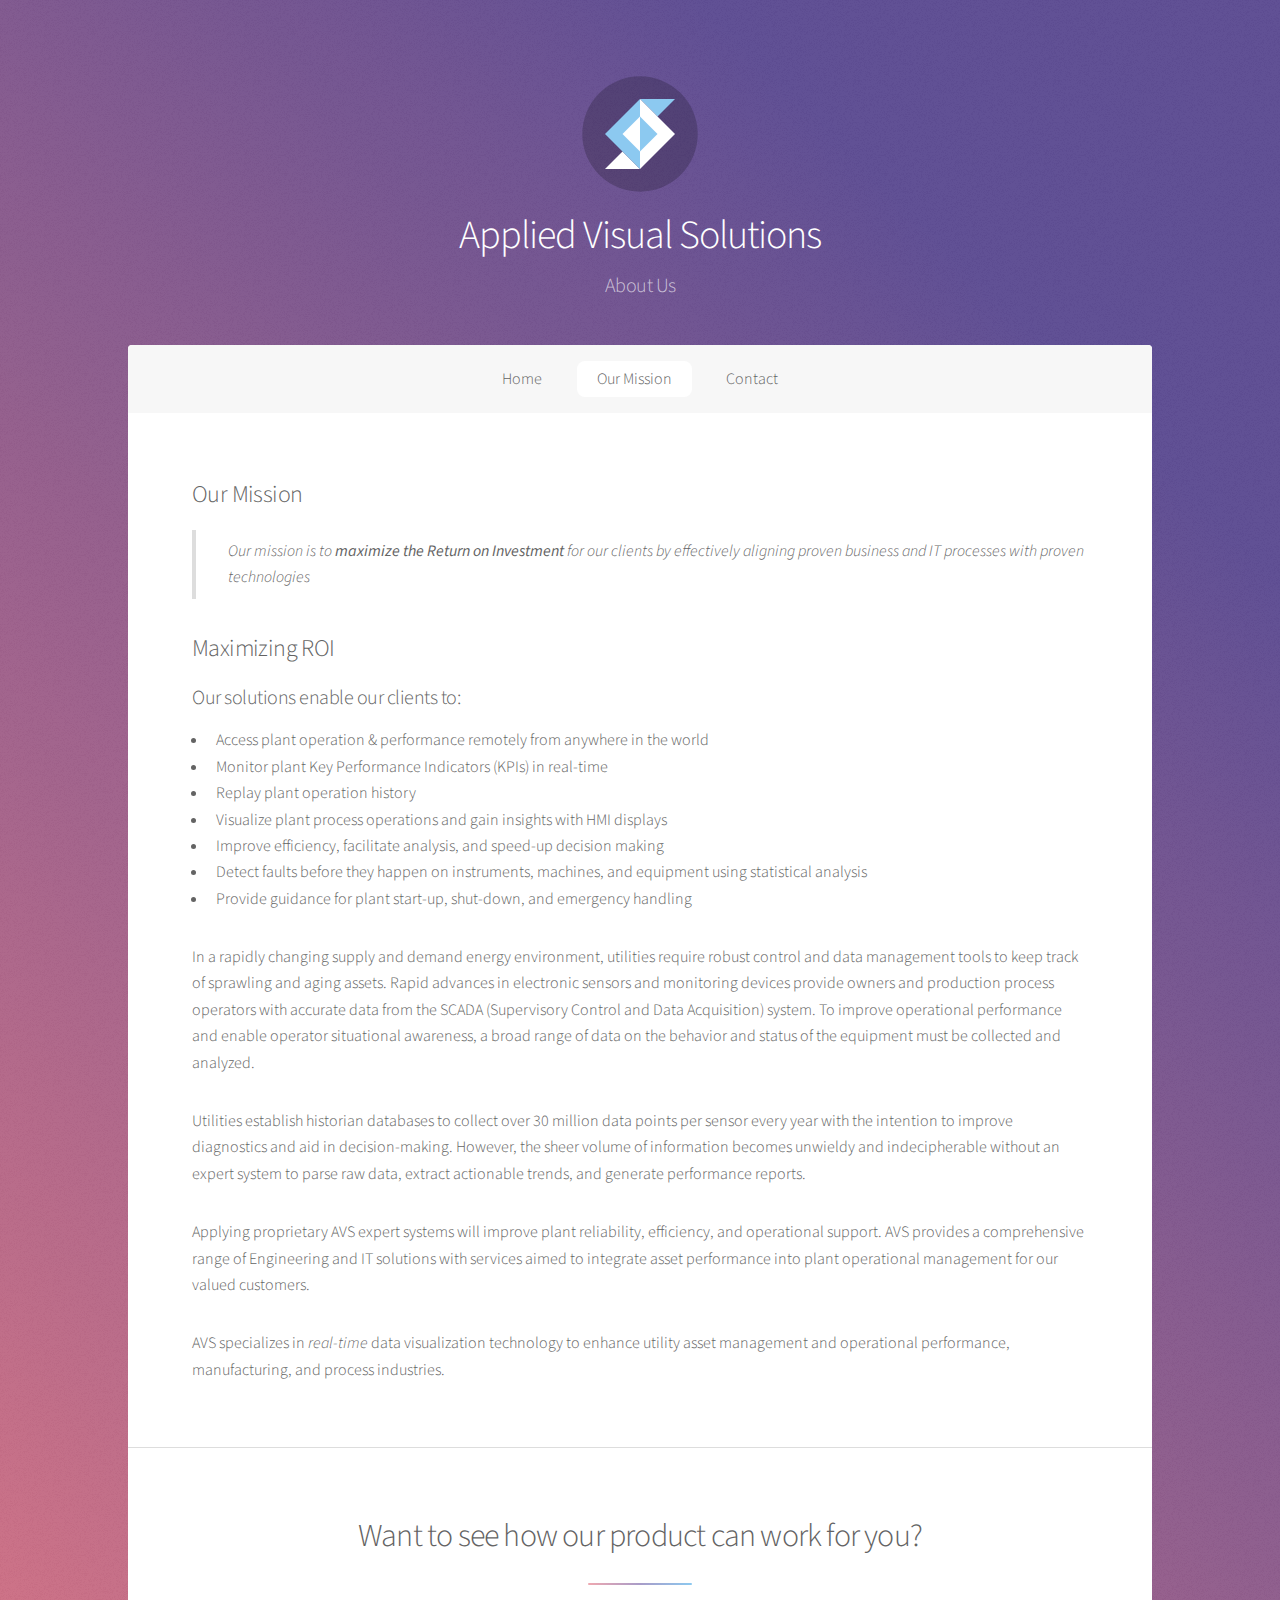
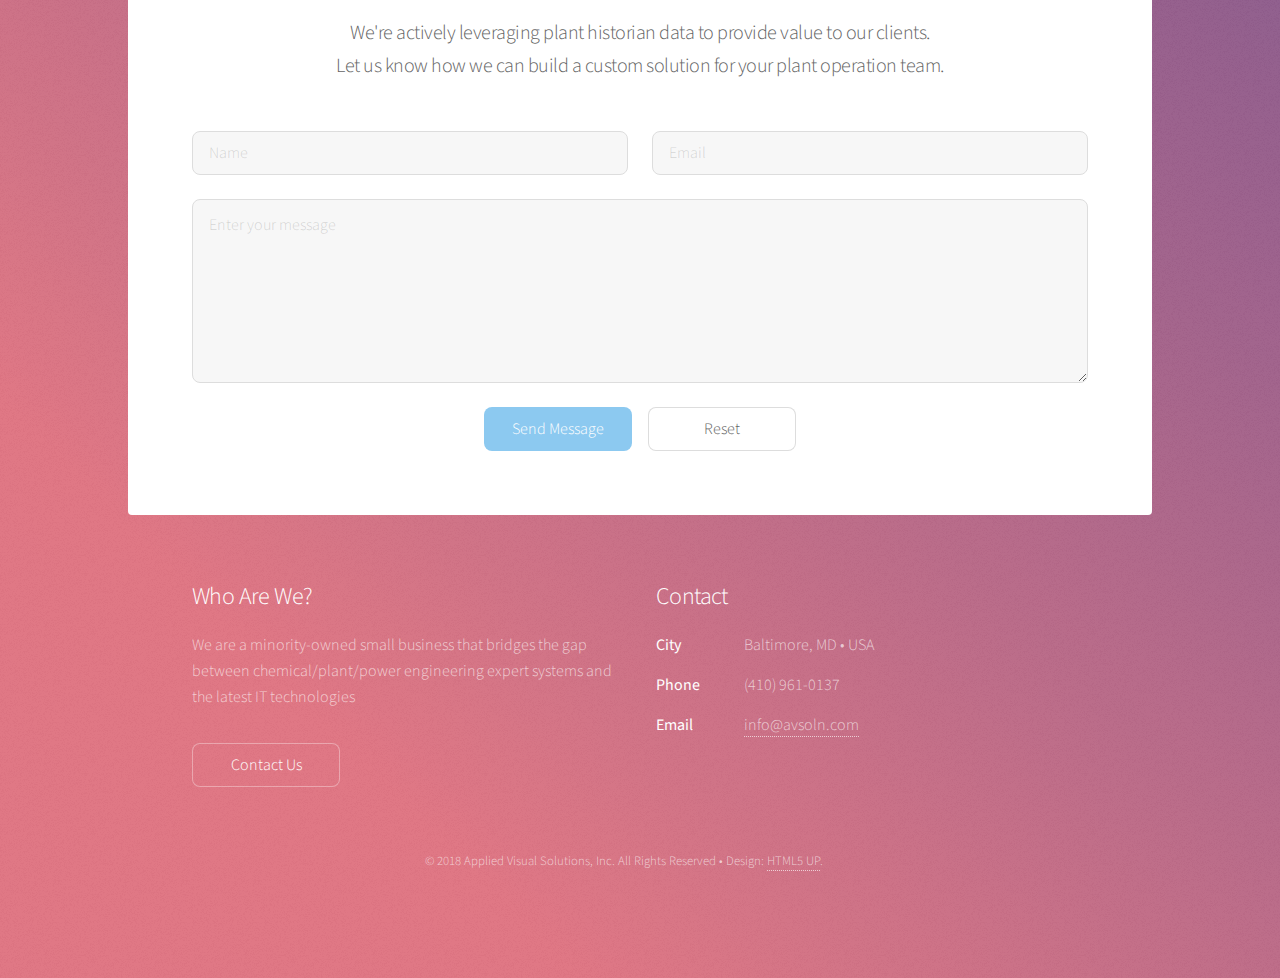
==== commit 0d6e9f4d: "Fixed footer mispelling" ====
--- a/about.html
+++ b/about.html
@@ -109,7 +109,7 @@
 								<dd><a href="#">info@avsoln.com</a></dd>
 							</dl>
 						</section>
-						<p class="copyright">&copy; 2018 Applied Visual Solutios, Inc. All Rights Reserved &bull; Design: <a href="https://html5up.net">HTML5 UP</a>.</p>
+						<p class="copyright">&copy; 2018 Applied Visual Solutions, Inc. All Rights Reserved &bull; Design: <a href="https://html5up.net">HTML5 UP</a>.</p>
 					</footer>
 
 			</div>
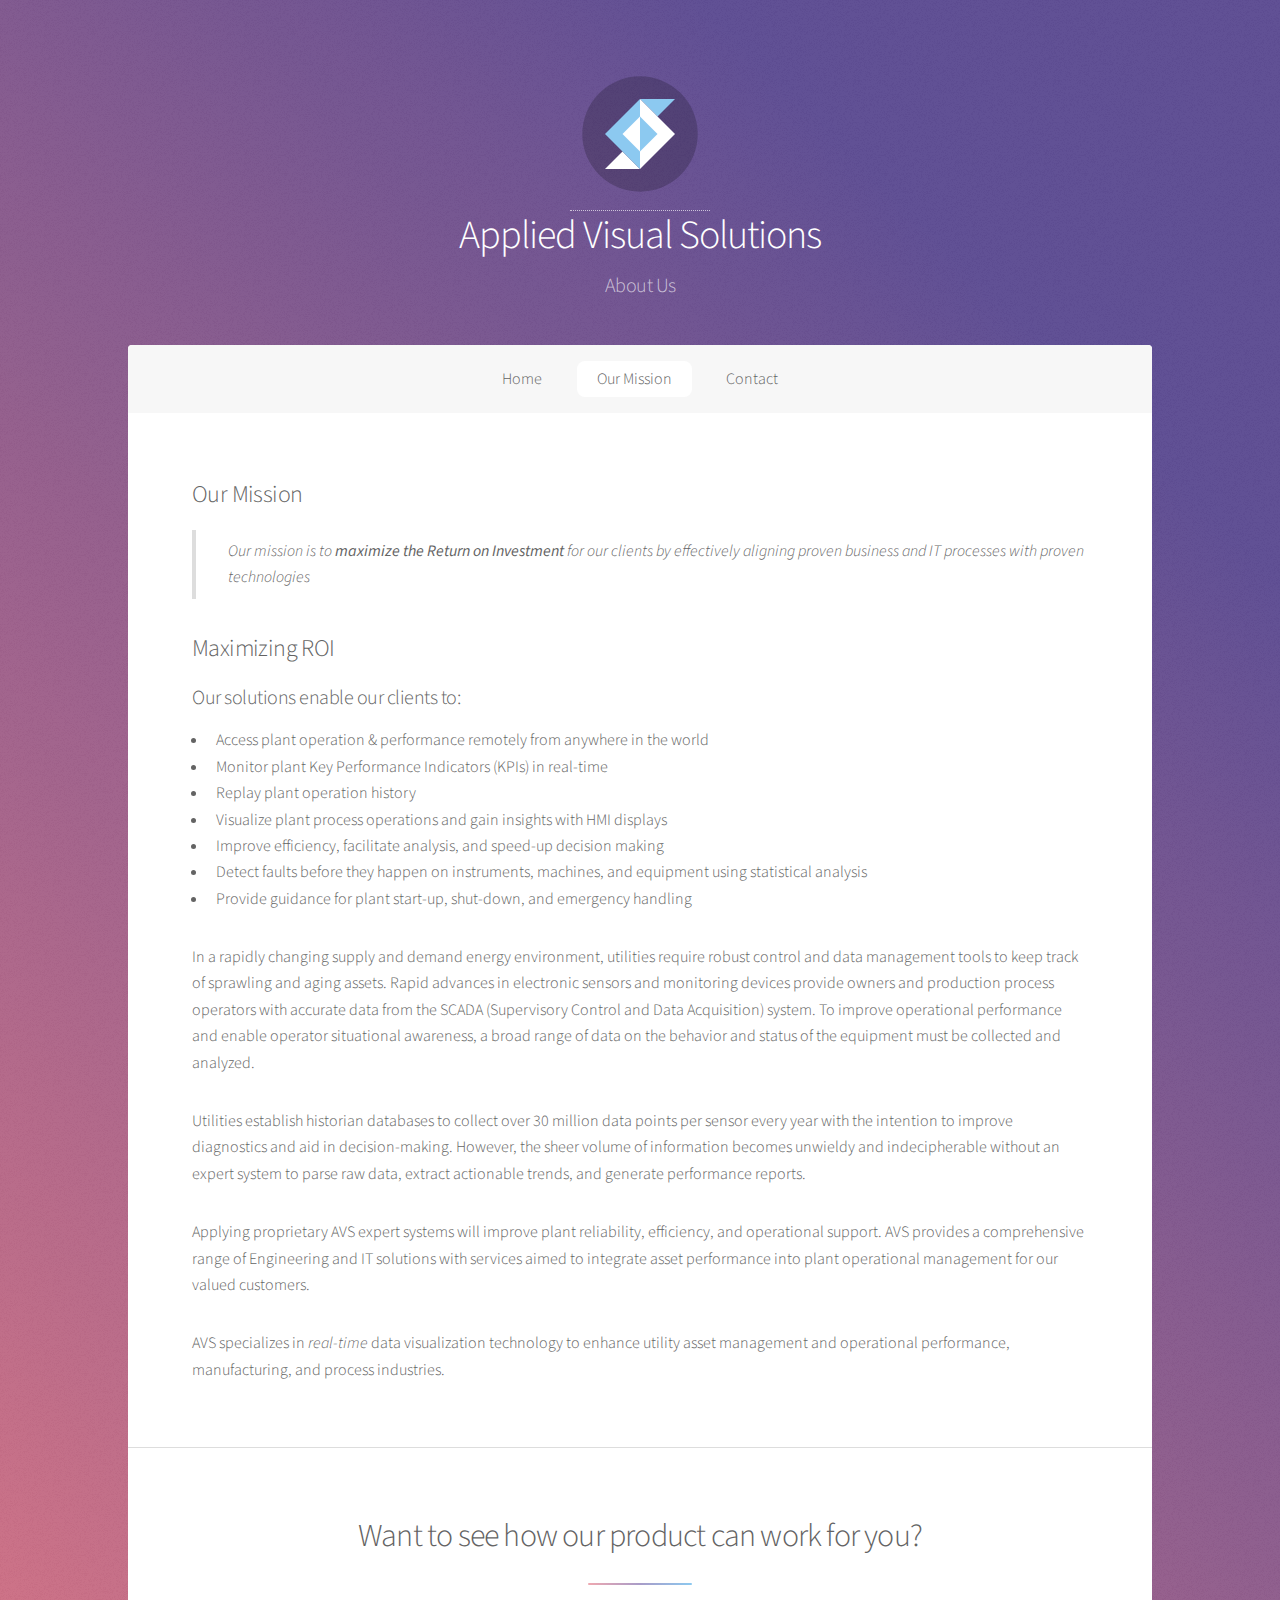
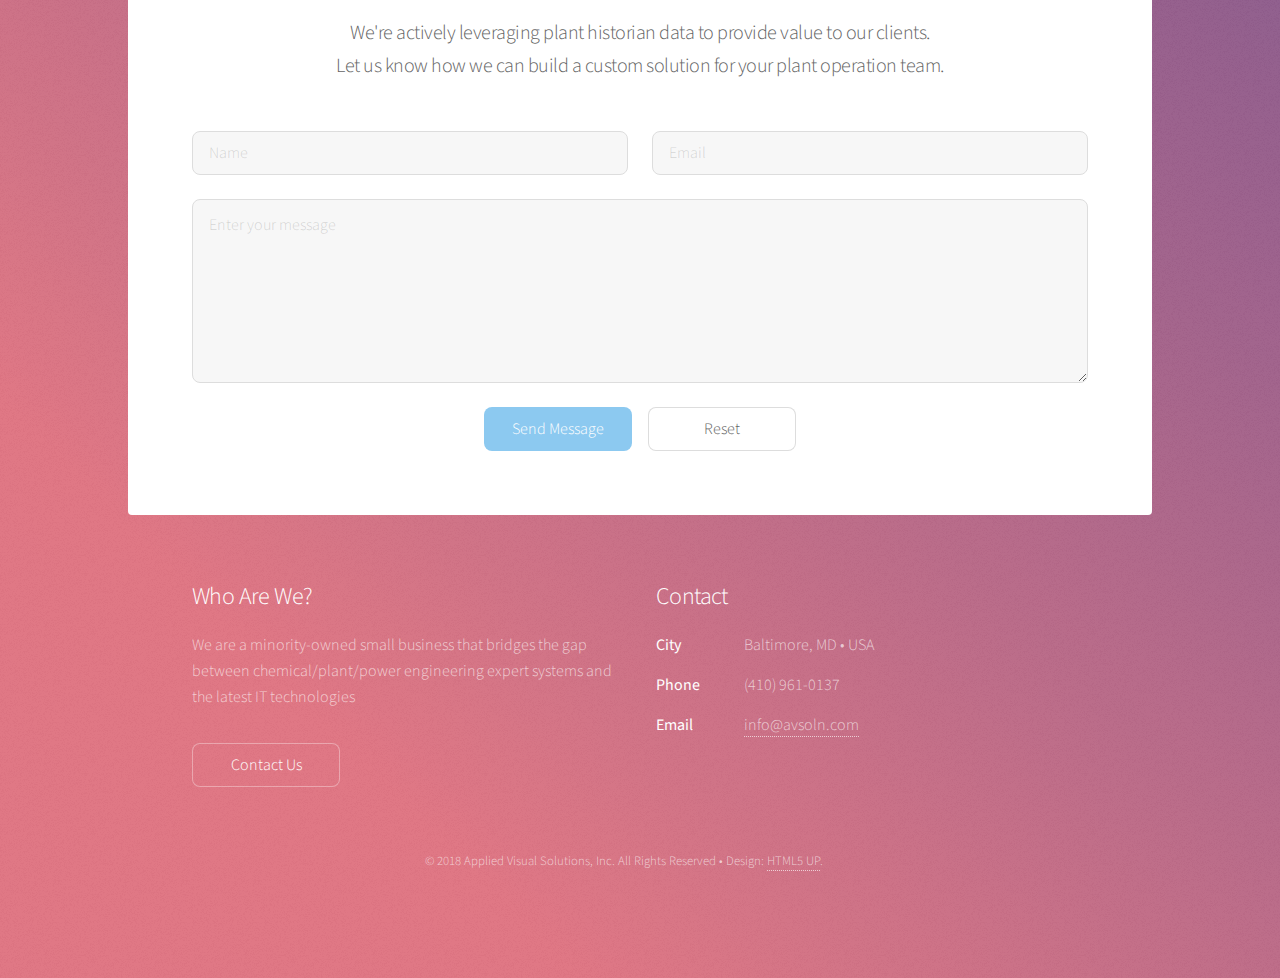
==== commit 49a9bfe6: "Added hyperlink back to home to logo" ====
--- a/about.html
+++ b/about.html
@@ -19,7 +19,7 @@
 
 				<!-- Header -->
 					<header id="header">
-						<span class="logo"><img src="images/logo.svg" alt="" /></span>
+                        <span class="logo"><a href="index.html"><img src="images/logo.svg" alt="" /></a></span>
 						<h1>Applied Visual Solutions</h1>
 						<p>About Us</p>
 					</header>
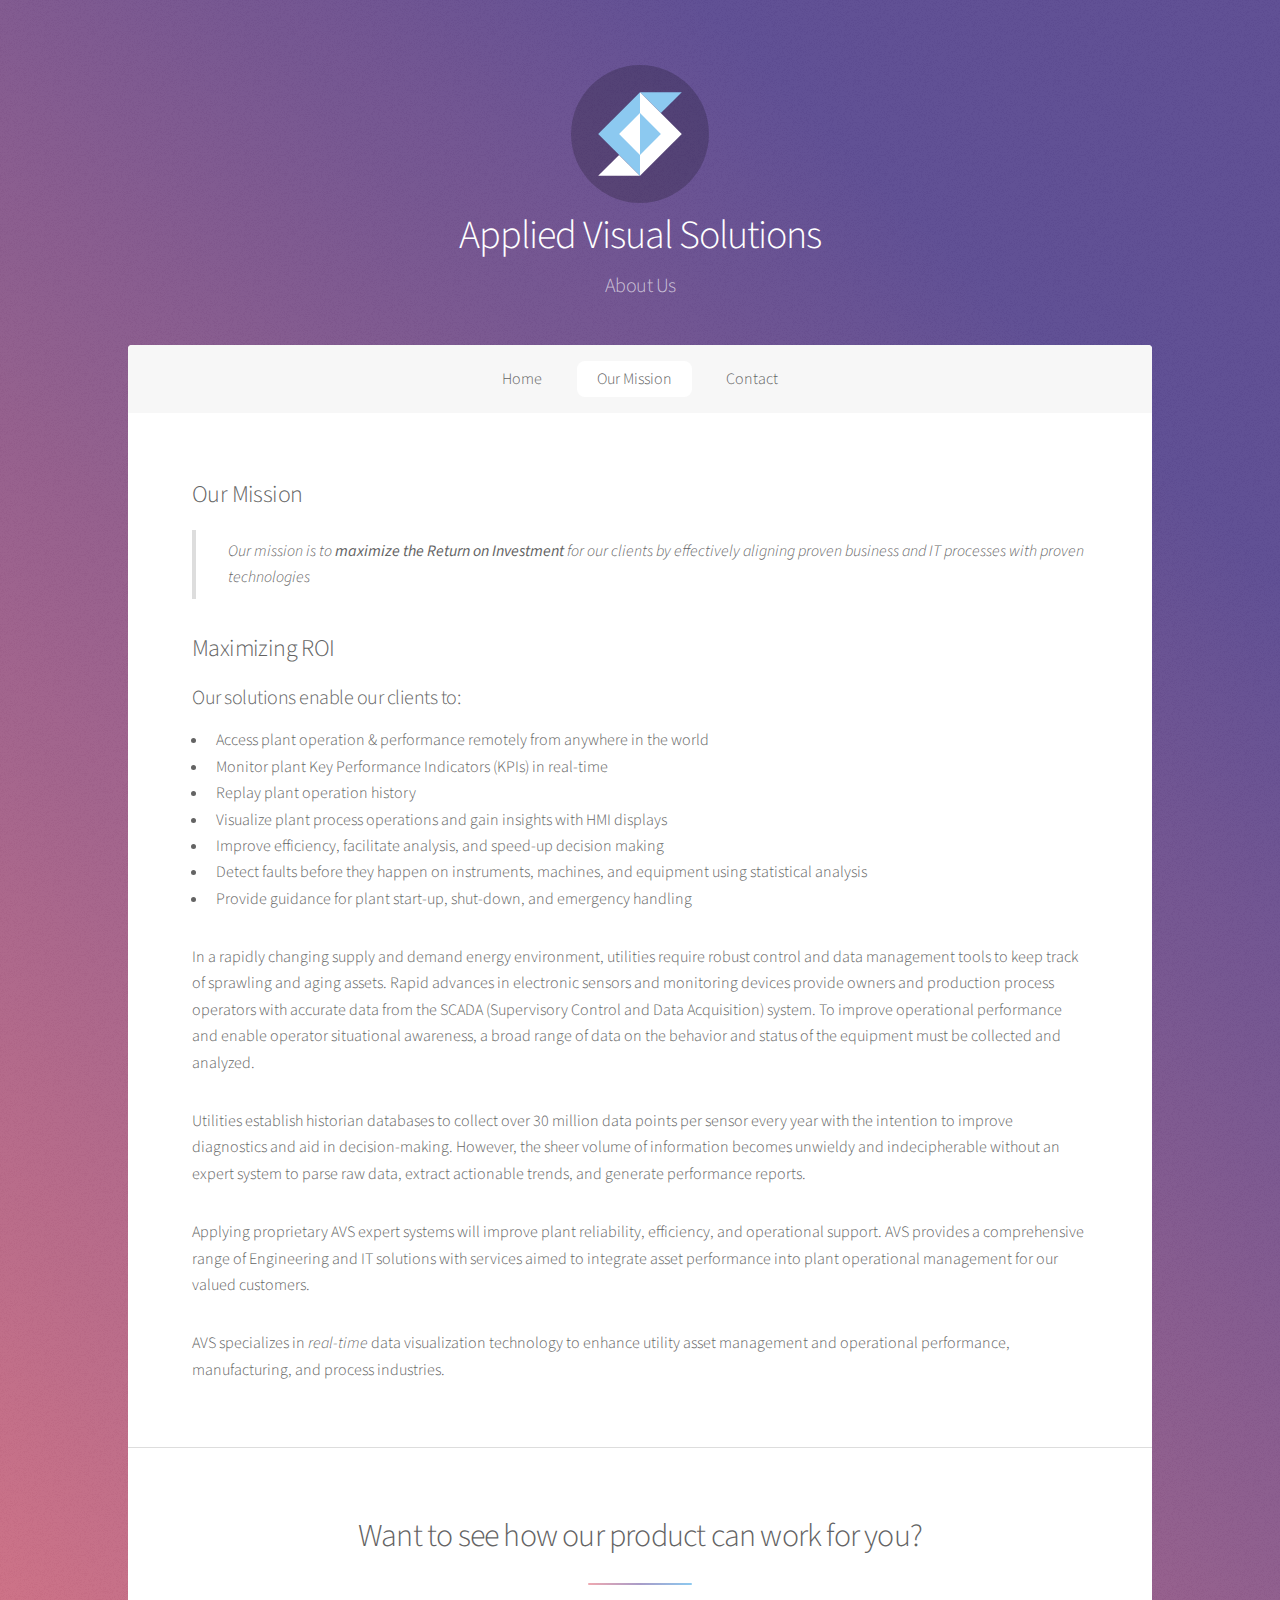
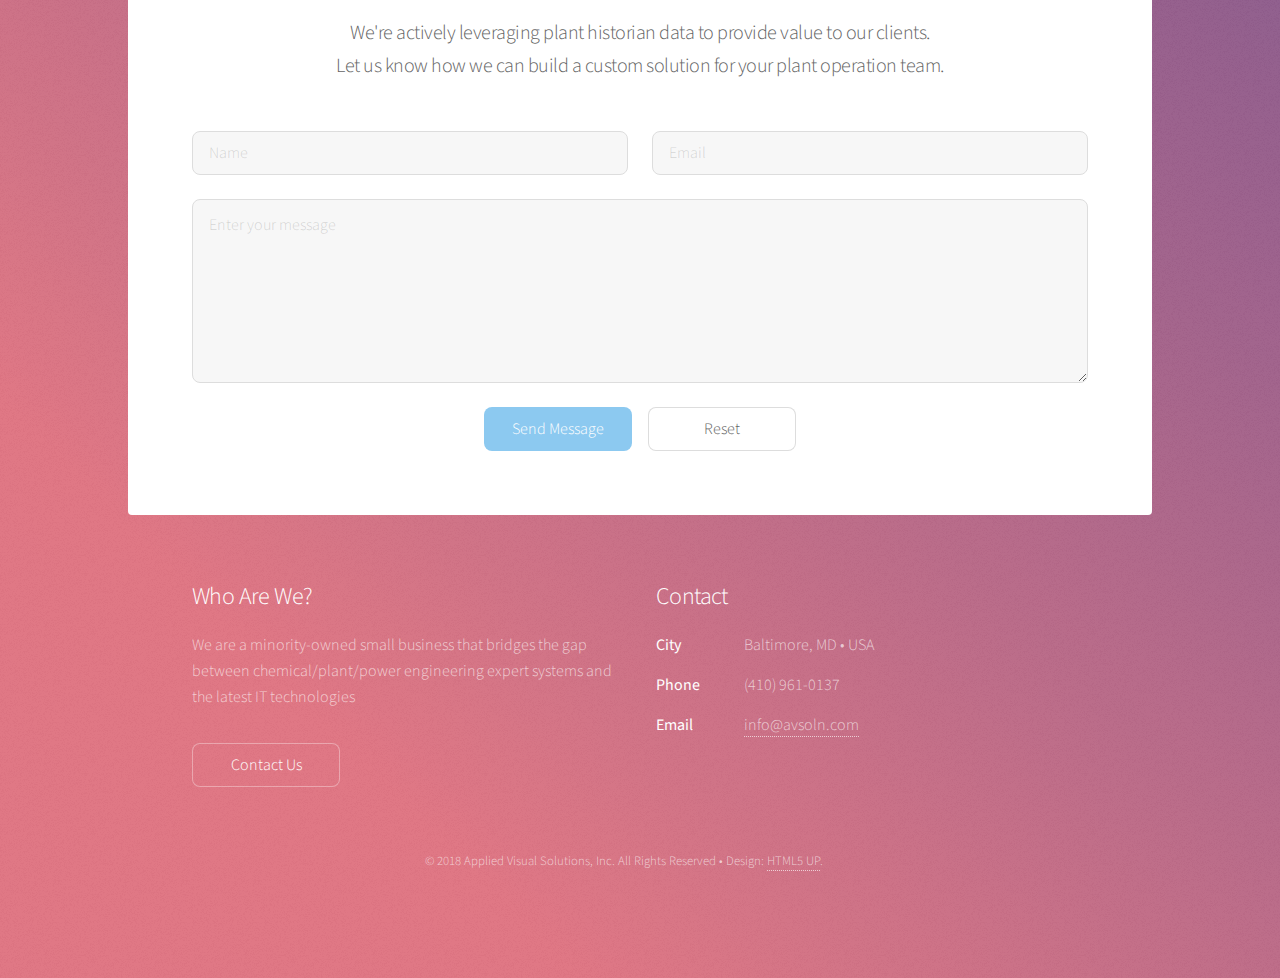
==== commit d4c014a8: "Enabled external styling of svg logo" ====
--- a/about.html
+++ b/about.html
@@ -19,7 +19,13 @@
 
 				<!-- Header -->
 					<header id="header">
-                        <span class="logo"><a href="index.html"><img src="images/logo.svg" alt="" /></a></span>
+                        <span class="logo">
+                            <a href="index.html">
+                                <object type="image/svg+xml" data="images/logo.svg" >
+                                    <img src="images/logo.svg">
+                                </object>
+                            </a>
+                        </span>
 						<h1>Applied Visual Solutions</h1>
 						<p>About Us</p>
 					</header>
--- a/assets/css/main.css
+++ b/assets/css/main.css
@@ -155,6 +155,7 @@
 
 		}
 
+
 	a {
 		-moz-transition: color 0.2s ease, border-bottom 0.2s ease;
 		-webkit-transition: color 0.2s ease, border-bottom 0.2s ease;
@@ -168,6 +169,15 @@
 		a:hover {
 			border-bottom-color: transparent;
 		}
+
+    span.logo a {
+        border-bottom: none;
+        display: inline-block;
+    }
+
+    object {
+        pointer-events: none;
+    }
 
 	strong, b {
 		font-weight: 400;
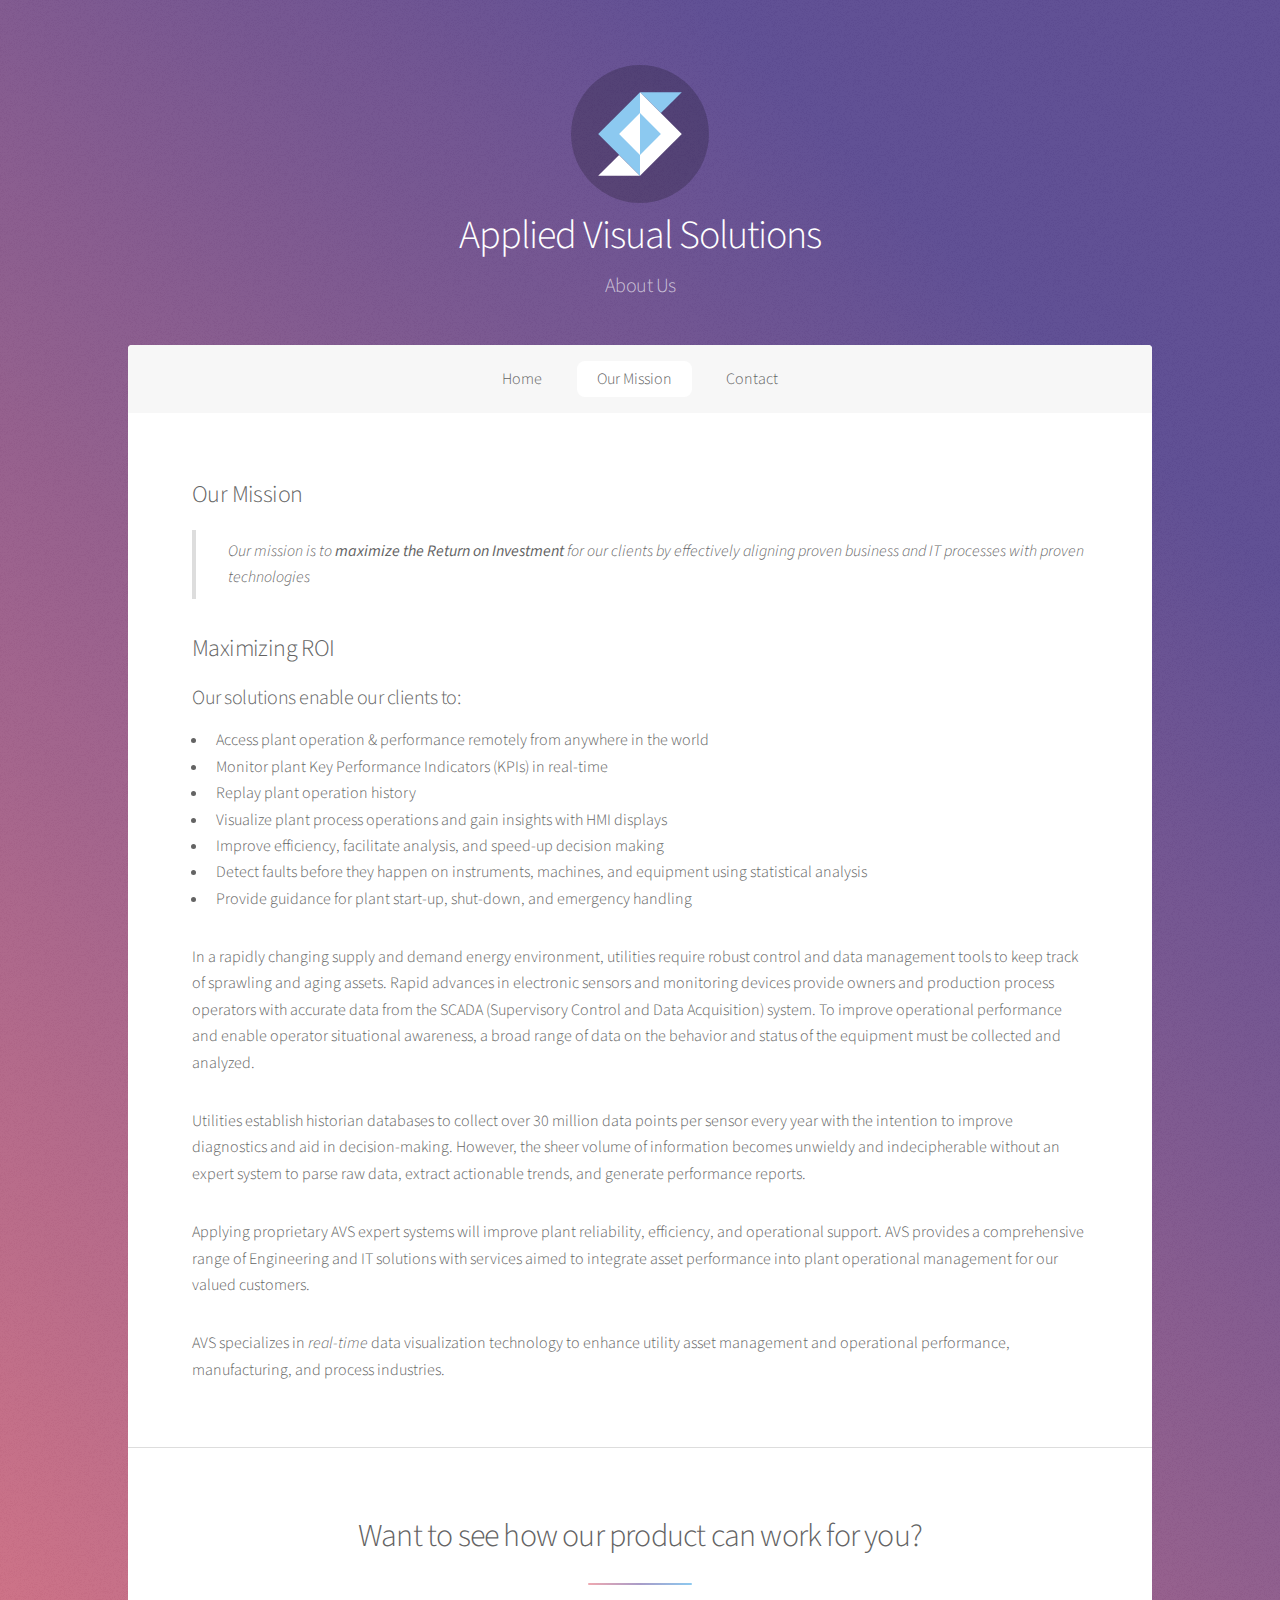
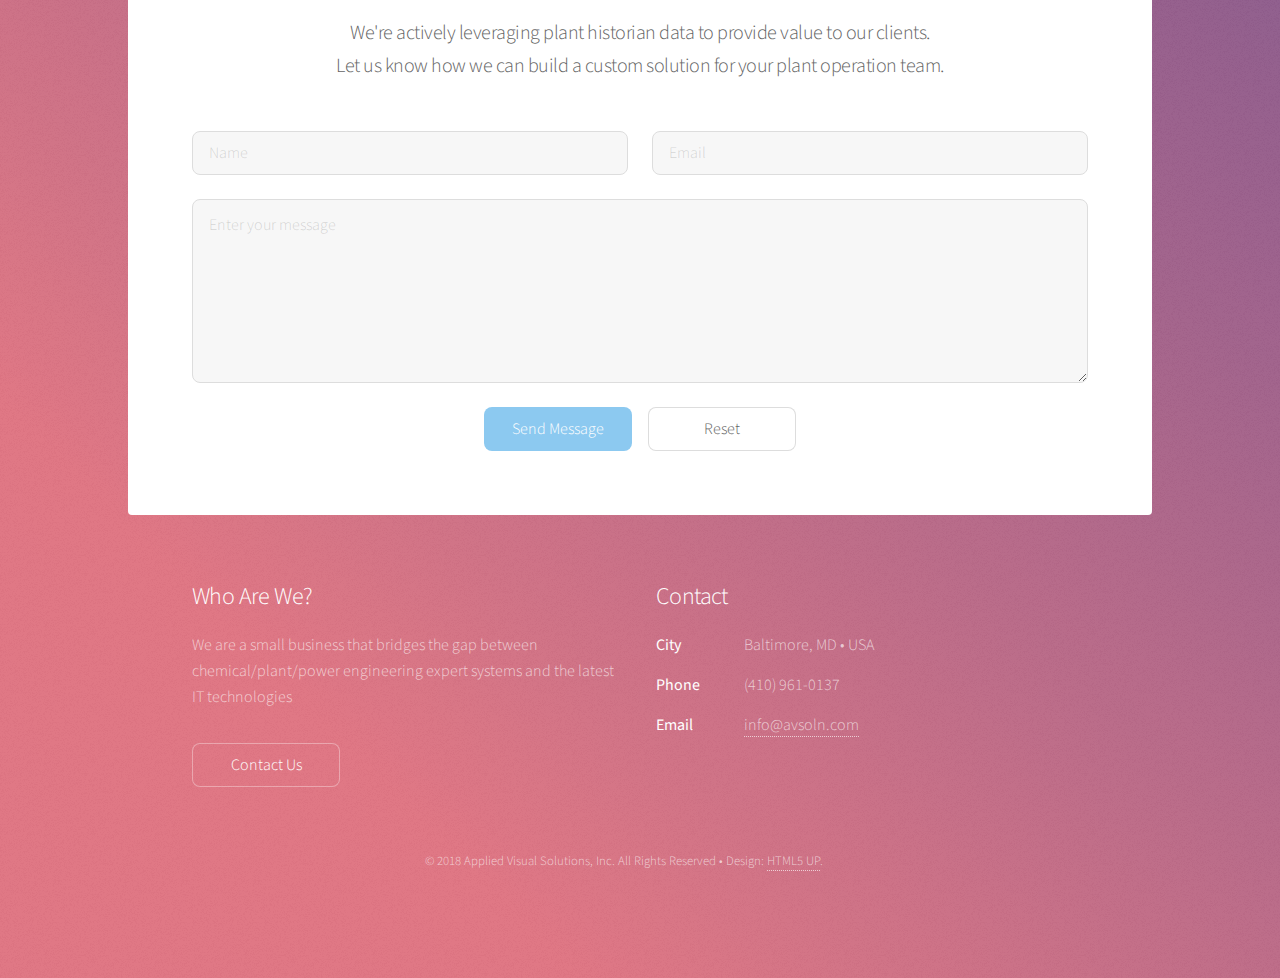
==== commit 19dd7748: "Revised footer" ====
--- a/about.html
+++ b/about.html
@@ -11,6 +11,15 @@
 		<meta name="viewport" content="width=device-width, initial-scale=1, user-scalable=no" />
 		<link rel="stylesheet" href="assets/css/main.css" />
 		<noscript><link rel="stylesheet" href="assets/css/noscript.css" /></noscript>
+
+        <!-- Favicons -->
+        <link rel="apple-touch-icon" sizes="180x180" href="/apple-touch-icon.png">
+        <link rel="icon" type="image/png" sizes="32x32" href="/favicon-32x32.png">
+        <link rel="icon" type="image/png" sizes="16x16" href="/favicon-16x16.png">
+        <link rel="manifest" href="/site.webmanifest">
+        <link rel="mask-icon" href="/safari-pinned-tab.svg" color="#5bbad5">
+        <meta name="msapplication-TileColor" content="#ffc40d">
+        <meta name="theme-color" content="#ffffff">
 	</head>
 	<body class="is-preload">
 
@@ -99,7 +108,7 @@
 					<footer id="footer">
 						<section>
 							<h2>Who Are We?</h2>
-							<p>We are a minority-owned small business that bridges the gap between chemical/plant/power engineering expert systems and the latest IT technologies</p>
+							<p>We are a small business that bridges the gap between chemical/plant/power engineering expert systems and the latest IT technologies</p>
 							<ul class="actions">
 								<li><a href="about.html#cta" class="button">Contact Us</a></li>
 							</ul>
